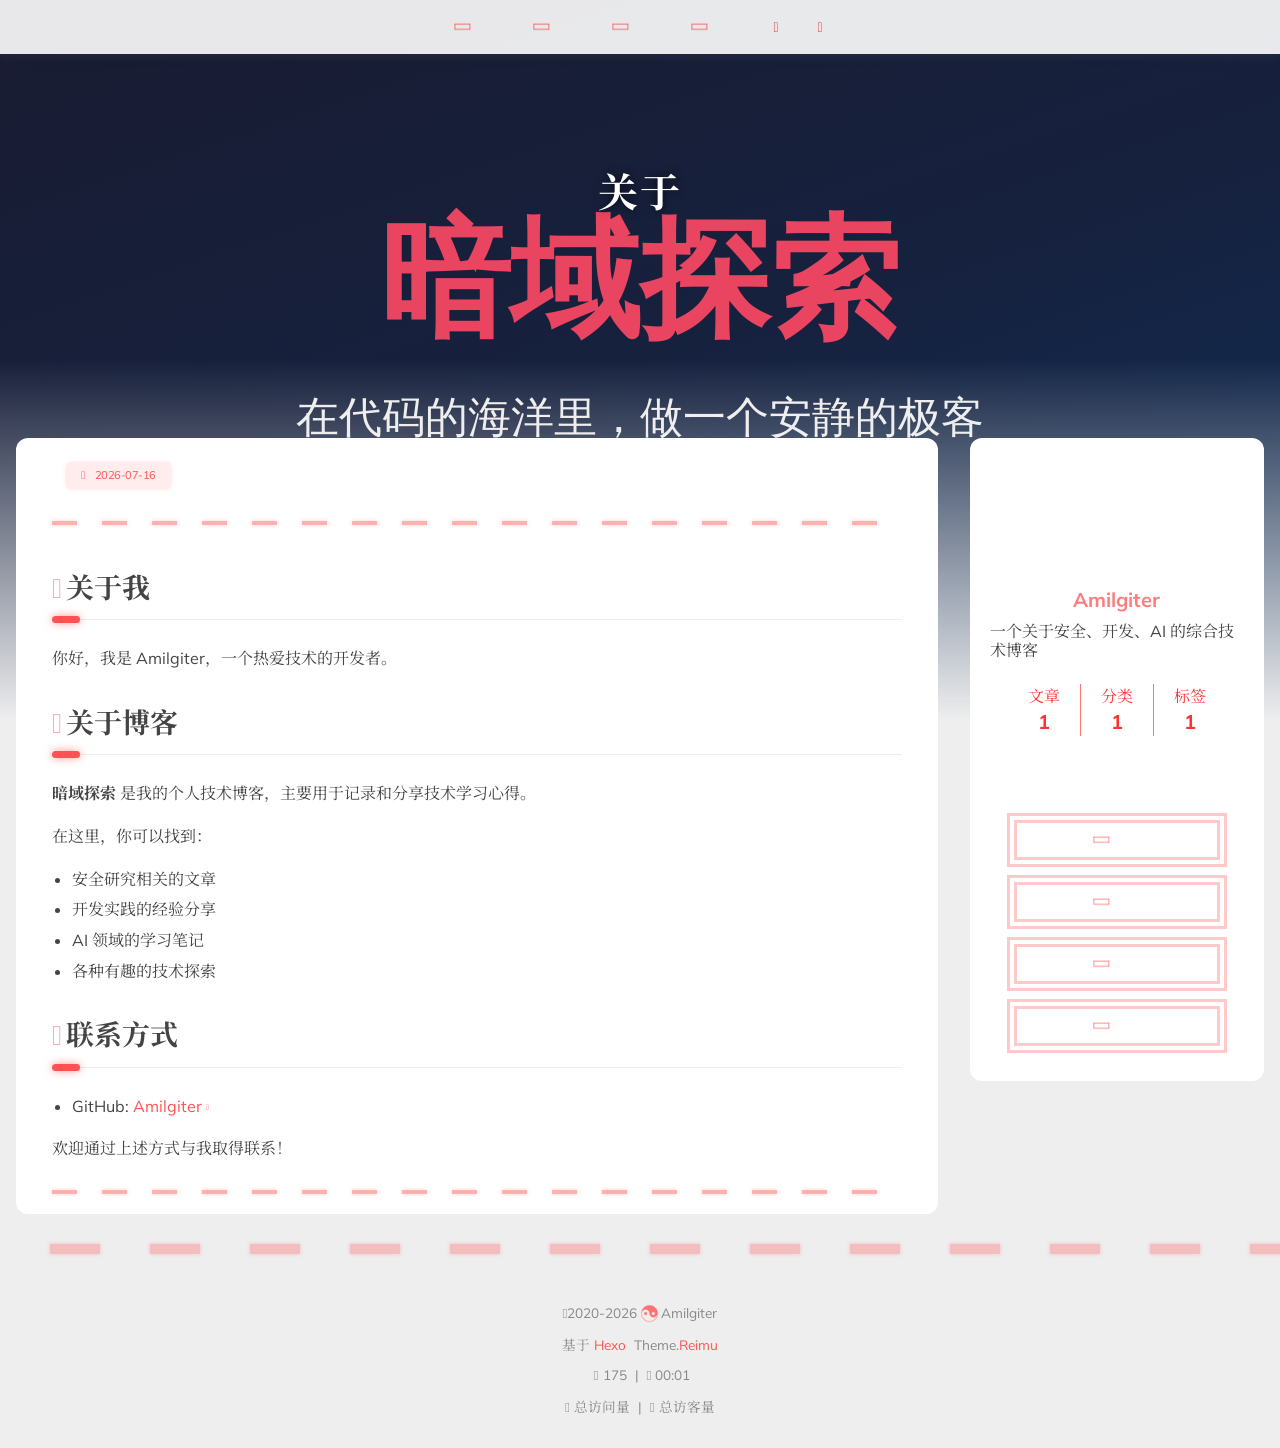
==== about/index.html @ 8506df56 "Site updated: 2026-07-16 13:42:02" ====
<!DOCTYPE html>
  <html lang="zh-CN"  
      data-theme-mode="auto"
  >
  <head>
  <meta charset="utf-8">
  
  
  
  <script>window.REIMU_CONFIG = {};window.REIMU_CONFIG.icon_font = '4552607_ex15nbittbh';window.REIMU_CONFIG.clipboard_tips = {"success":{"zh-CN":"复制成功 (*^▽^*)"},"fail":{"zh-CN":"复制失败 (ﾟ⊿ﾟ)ﾂ"},"copyright":{"enable":false,"count":50,"license_type":"by-nc-sa"}};window.REIMU_CONFIG.clipboard_tips.copyright.content = '本博客所有文章除特别声明外，均采用 BY-NC-SA 许可协议。转载请注明出处！';window.REIMU_CONFIG.code_block = {"expand":true};window.REIMU_CONFIG.base = 'https://amilgiter.github.io';window.REIMU_CONFIG.relative = '/';</script>
  <title>
    关于 | 暗域探索
  </title>
  <meta name="viewport" content="width=device-width, initial-scale=1, shrink-to-fit=no">
    <link rel="preconnect" href="https://fonts.gstatic.com" crossorigin><link rel="preload" as="style" href="https://fonts.googleapis.com/css?family=Mulish:400,400italic,700,700italic|Noto Serif SC:400,400italic,700,700italic&display=swap"><link rel="stylesheet" href="https://fonts.googleapis.com/css?family=Mulish:400,400italic,700,700italic|Noto Serif SC:400,400italic,700,700italic&display=swap" media="print" onload="this.media='all'">
    <link rel="preload" href="//at.alicdn.com/t/c/font_4552607_ex15nbittbh.woff2" as="font" type="font/woff2" crossorigin="anonymous">
    
<link rel="stylesheet" href="/css/loader.css">

    <meta name="description" content="关于我你好，我是 Amilgiter，一个热爱技术的开发者。 关于博客暗域探索 是我的个人技术博客，主要用于记录和分享技术学习心得。 在这里，你可以找到：  安全研究相关的文章 开发实践的经验分享 AI 领域的学习笔记 各种有趣的技术探索  联系方式 GitHub: Amilgiter  欢迎通过上述方式与我取得联系！">
<meta property="og:type" content="website">
<meta property="og:title" content="关于">
<meta property="og:url" content="https://amilgiter.github.io/about/index.html">
<meta property="og:site_name" content="暗域探索">
<meta property="og:description" content="关于我你好，我是 Amilgiter，一个热爱技术的开发者。 关于博客暗域探索 是我的个人技术博客，主要用于记录和分享技术学习心得。 在这里，你可以找到：  安全研究相关的文章 开发实践的经验分享 AI 领域的学习笔记 各种有趣的技术探索  联系方式 GitHub: Amilgiter  欢迎通过上述方式与我取得联系！">
<meta property="og:locale" content="zh_CN">
<meta property="og:image" content="https://amilgiter.github.io/images/banner.webp">
<meta property="article:published_time" content="2026-07-16T02:00:00.000Z">
<meta property="article:modified_time" content="2026-07-16T05:27:30.358Z">
<meta property="article:author" content="Amilgiter">
<meta name="twitter:card" content="summary">
<meta name="twitter:image" content="https://amilgiter.github.io/images/banner.webp">
    <link rel="alternate" href="/atom.xml" title="暗域探索" type="application/atom+xml">
    <link rel="shortcut icon" href="/images/favicon.ico">
  
<link rel="stylesheet" href="/css/style.css">

  <link rel="preload" as="style" onload="this.onload=null;this.rel='stylesheet'" href="https://npm.webcache.cn/photoswipe@5.4.4/dist/photoswipe.css" integrity="sha384-IfxC36XL/toUyJ939C73PcgMuRzAZuIzZxE38drsmO5p6jD7ei+Zx/1oA/0l8ysE" crossorigin="anonymous">
    
<script src="https://npm.webcache.cn/pace-js@1.2.4/pace.min.js" integrity="sha384-k6YtvFUEIuEFBdrLKJ3YAUbBki333tj1CSUisai5Cswsg9wcLNaPzsTHDswp4Az8" crossorigin="anonymous"></script>

    
<link rel="stylesheet" href="https://npm.webcache.cn/@reimujs/aos@0.1.2/dist/aos.css" integrity="sha384-GMRP93c6Hkz9JVKGAuRR3nTS7M07RwPgTFenXiosjq2VbVgvdDNcz1g6Mkj8AONa" crossorigin="anonymous">

<meta name="generator" content="Hexo 7.3.0"></head>

  <body>
      <div id='loader'>
    <div class="loading-left-bg loading-bg"></div>
    <div class="loading-right-bg loading-bg"></div>
    <div class="spinner-box">
      <div class="loading-taichi rotate">
          <svg width="150" height="150" viewBox="0 0 1024 1024" class="icon" version="1.1" xmlns="https://www.w3.org/2000/svg" shape-rendering="geometricPrecision">
            <path d="M303.5 432A80 80 0 0 1 291.5 592A80 80 0 0 1 303.5 432z" fill="var(--red-1, #ff5252)" />
            <path d="M512 65A447 447 0 0 1 512 959L512 929A417 417 0 0 0 512 95A417 417 0 0 0 512 929L512 959A447 447 0 0 1 512 65z 
           M512 95A417 417 0 0 1 929 512A208.5 208.5 0 0 1 720.5 720.5L720.5 592A80 80 0 0 0 720.5 432A80 80 0 0 0 720.5 592L720.5 720.5A208.5 208.5 0 0 1 512 512A208.5 208.5 0 0 0 303.5 303.5A208.5 208.5 0 0 0 95 512A417 417 0 0 1 512 95z" fill="var(--red-1, #ff5252)" />
          </svg>
      </div>
      <div class="loading-word">少女祈祷中...</div>
    </div>
  </div>
  <script>
    var time = null;
    var loaderEl = document.getElementById('loader');
    var startLoading = () => {
      time = Date.now();
      loaderEl.classList.remove("loading");
    }
    var hideLoader = () => {
      document.body.style.overflow = 'auto';
      loader.classList.add('loading');
    };

    var endLoading = () => {
      if (!time) {
        hideLoader();
      } else {
        if (Date.now() - time > 500) {
          time = null;
          hideLoader();
        } else {
          setTimeout(endLoading, 500 - (Date.now() - time));
          time = null;
        }
      }
    }
    window.addEventListener('DOMContentLoaded', endLoading);
    loaderEl.addEventListener('click', endLoading);
  </script>
<div id="copy-tooltip"></div>
<div id="heatmap-tooltip"></div>


    <div id="container">
      <div id="wrap">
        <div id="header-nav">
  <nav id="main-nav" aria-label="Primary navigation">
        <a class="main-nav-link-wrap" href="/">
            <div class="main-nav-icon icon rotate">
                &#xe62b;
            </div>
          <span class="main-nav-link"></span>
        </a>
        <a class="main-nav-link-wrap" href="/">
            <div class="main-nav-icon icon rotate">
                &#xe62b;
            </div>
          <span class="main-nav-link"></span>
        </a>
        <a class="main-nav-link-wrap" href="/">
            <div class="main-nav-icon icon rotate">
                &#xe62b;
            </div>
          <span class="main-nav-link"></span>
        </a>
        <a class="main-nav-link-wrap" href="/">
            <div class="main-nav-icon icon rotate">
                &#xe62b;
            </div>
          <span class="main-nav-link"></span>
        </a>
    <a id="main-nav-toggle" class="nav-icon" aria-label="Toggle navigation" role="button"></a>
  </nav>
  <nav id="sub-nav" aria-label="Secondary navigation">
      <a id="nav-rss-link" class="nav-icon" href="/atom.xml" title="RSS 订阅" aria-label="RSS 订阅" target="_blank"></a>
  </nav>
</div>
<header id="header" aria-label="Site header">
      <picture>
      </picture>
        <img  fetchpriority="high" src="/images/banner.svg" alt="关于">
  <div id="header-outer">
    <div id="header-title">
          <span id="logo">
            <h1 data-aos="slide-up">关于</h1>
          </span>
        <h2 id="subtitle-wrap" data-aos="slide-down">
        </h2>
    </div>
  </div>
</header>

        <div id="content" aria-label="Page content"  class="sidebar-right" >
          <aside id="sidebar" aria-label="Sidebar">
  <div class="sidebar-wrapper-container ">
  <div class="sidebar-wrapper">
    <div class="sidebar-wrap" data-aos="fade-up">
        <div class="sidebar-author">
  <img data-src="/avatar/avatar.webp" data-sizes="auto" alt="Amilgiter" class="lazyload">
  <div class="sidebar-author-name">Amilgiter</div>
  <div class="sidebar-description">一个关于安全、开发、AI 的综合技术博客</div>
</div>
<div class="sidebar-state">
  <div class="sidebar-state-article">
    <div>文章</div>
    <div class="sidebar-state-number">1</div>
  </div>
  <div class="sidebar-state-category">
    <div>分类</div>
    <div class="sidebar-state-number">1</div>
  </div>
  <div class="sidebar-state-tag">
    <div>标签</div>
    <div class="sidebar-state-number">1</div>
  </div>
</div>
<div class="sidebar-social" >
    <div class="icon-0 sidebar-social-icon">
      <a href=fab fa-github,https://github.com/Amilgiter,GitHub itemprop="url" target="_blank" aria-label="0" rel="noopener nofollow noreferrer"></a>
    </div>
</div>
<div class="sidebar-menu">
      <div class="sidebar-menu-link-wrap">
        <a class="sidebar-menu-link-dummy" href="/" aria-label=""></a>
          <div class="sidebar-menu-icon icon rotate">
              &#xe62b;
          </div>
        <div class="sidebar-menu-link"></div>
      </div>
      <div class="sidebar-menu-link-wrap">
        <a class="sidebar-menu-link-dummy" href="/" aria-label=""></a>
          <div class="sidebar-menu-icon icon rotate">
              &#xe62b;
          </div>
        <div class="sidebar-menu-link"></div>
      </div>
      <div class="sidebar-menu-link-wrap">
        <a class="sidebar-menu-link-dummy" href="/" aria-label=""></a>
          <div class="sidebar-menu-icon icon rotate">
              &#xe62b;
          </div>
        <div class="sidebar-menu-link"></div>
      </div>
      <div class="sidebar-menu-link-wrap">
        <a class="sidebar-menu-link-dummy" href="/" aria-label=""></a>
          <div class="sidebar-menu-icon icon rotate">
              &#xe62b;
          </div>
        <div class="sidebar-menu-link"></div>
      </div>
</div>

    </div>
  </div>
  <div class="sidebar-widget">
  </div>
  </div>
</aside>

          <section id="main" aria-label="Main content"><article id="page-" class="h-entry article" itemscope itemtype="https://schema.org/BlogPosting">
  <div class="article-inner" data-aos="fade-up">
    <div class="article-meta">
      <div class="article-date">
  <span class="article-date-link icon-calendar" data-aos="zoom-in">
    <time datetime="2026-07-16T02:00:00.000Z" itemprop="datePublished">2026-07-16</time>
    <time style="display: none;" id="post-update-time">2026-07-16</time>
  </span>
</div>

    </div>
    
    <div class="hr-line"></div>
    
    <div class="e-content article-entry" itemprop="articleBody">
        <h2 id="关于我"><a href="#关于我" class="headerlink" title="关于我"></a>关于我</h2><p>你好，我是 Amilgiter，一个热爱技术的开发者。</p>
<h2 id="关于博客"><a href="#关于博客" class="headerlink" title="关于博客"></a>关于博客</h2><p><strong>暗域探索</strong> 是我的个人技术博客，主要用于记录和分享技术学习心得。</p>
<p>在这里，你可以找到：</p>
<ul>
<li>安全研究相关的文章</li>
<li>开发实践的经验分享</li>
<li>AI 领域的学习笔记</li>
<li>各种有趣的技术探索</li>
</ul>
<h2 id="联系方式"><a href="#联系方式" class="headerlink" title="联系方式"></a>联系方式</h2><ul>
<li>GitHub: <a target="_blank" rel="noopener" href="https://github.com/Amilgiter">Amilgiter</a></li>
</ul>
<p>欢迎通过上述方式与我取得联系！</p>

    </div>
    <footer class="article-footer">
      
      
    </footer>
  </div>
  
</article>


</section>
        </div>
        <footer id="footer" aria-label="Site footer">
  <div style="width: 100%; overflow: hidden">
    <div class="footer-line"></div>
  </div>
  <div id="footer-info">
    <div>
      <span class="icon-copyright"></span>
        2020-2026
        <span class="footer-info-sep rotate"></span>
      Amilgiter
    </div>
      <div>
        基于&nbsp;<a href="https://hexo.io/" rel="noopener nofollow noreferrer" target="_blank">Hexo</a>&nbsp;
        Theme.<a href="https://github.com/D-Sketon/hexo-theme-reimu" rel="noopener nofollow noreferrer" target="_blank">Reimu</a>
      </div>
      <div>
        <span class="icon-brush"></span>
        175
        &nbsp;|&nbsp;
        <span class="icon-coffee"></span>
        00:01
      </div>
      <div>
        <span class="icon-eye"></span>
        <span id="busuanzi_container_site_pv">总访问量&nbsp;<span id="busuanzi_value_site_pv"></span></span>
        &nbsp;|&nbsp;
        <span class="icon-user"></span>
        <span id="busuanzi_container_site_uv">总访客量&nbsp;<span id="busuanzi_value_site_uv"></span></span>
      </div>
  </div>
</footer>

          <div class="sidebar-top">
            <div class="sidebar-top-taichi rotate"></div>
            <div class="arrow-up"></div>
          </div>
        <div id="mask" class="hide"></div>
      </div>
      <nav id="mobile-nav" aria-label="Mobile navigation">
  <div class="sidebar-wrap">
      <div class="sidebar-author">
  <img data-src="/avatar/avatar.webp" data-sizes="auto" alt="Amilgiter" class="lazyload">
  <div class="sidebar-author-name">Amilgiter</div>
  <div class="sidebar-description">一个关于安全、开发、AI 的综合技术博客</div>
</div>
<div class="sidebar-state">
  <div class="sidebar-state-article">
    <div>文章</div>
    <div class="sidebar-state-number">1</div>
  </div>
  <div class="sidebar-state-category">
    <div>分类</div>
    <div class="sidebar-state-number">1</div>
  </div>
  <div class="sidebar-state-tag">
    <div>标签</div>
    <div class="sidebar-state-number">1</div>
  </div>
</div>
<div class="sidebar-social" >
    <div class="icon-0 sidebar-social-icon">
      <a href=fab fa-github,https://github.com/Amilgiter,GitHub itemprop="url" target="_blank" aria-label="0" rel="noopener nofollow noreferrer"></a>
    </div>
</div>
<div class="sidebar-menu">
      <div class="sidebar-menu-link-wrap">
        <a class="sidebar-menu-link-dummy" href="/" aria-label=""></a>
          <div class="sidebar-menu-icon icon rotate">
              &#xe62b;
          </div>
        <div class="sidebar-menu-link"></div>
      </div>
      <div class="sidebar-menu-link-wrap">
        <a class="sidebar-menu-link-dummy" href="/" aria-label=""></a>
          <div class="sidebar-menu-icon icon rotate">
              &#xe62b;
          </div>
        <div class="sidebar-menu-link"></div>
      </div>
      <div class="sidebar-menu-link-wrap">
        <a class="sidebar-menu-link-dummy" href="/" aria-label=""></a>
          <div class="sidebar-menu-icon icon rotate">
              &#xe62b;
          </div>
        <div class="sidebar-menu-link"></div>
      </div>
      <div class="sidebar-menu-link-wrap">
        <a class="sidebar-menu-link-dummy" href="/" aria-label=""></a>
          <div class="sidebar-menu-icon icon rotate">
              &#xe62b;
          </div>
        <div class="sidebar-menu-link"></div>
      </div>
</div>

  </div>
</nav>

    </div>
    
<script src="https://npm.webcache.cn/lazysizes@5.3.2/lazysizes.min.js" integrity="sha384-3gT&#x2F;vsepWkfz&#x2F;ff7PpWNUeMzeWoH3cDhm&#x2F;A8jM7ouoAK0&#x2F;fP&#x2F;9bcHHR5kHq2nf+e" crossorigin="anonymous"></script>


<script src="https://npm.webcache.cn/clipboard@2.0.11/dist/clipboard.min.js" integrity="sha384-J08i8An&#x2F;QeARD9ExYpvphB8BsyOj3Gh2TSh1aLINKO3L0cMSH2dN3E22zFoXEi0Q" crossorigin="anonymous"></script>




<script src="/js/script.js"></script>


  
<script src="/js/aos.js"></script>

  <script>
    var aosInit = () => {
      AOS.init({
        duration: 1000,
        easing: "ease",
        once: true,
        offset: 50,
      });
    };
    if (document.readyState === 'loading') {
      document.addEventListener('DOMContentLoaded', aosInit);
    } else {
      aosInit();
    }
  </script>


<script src="/js/pjax_script.js" data-pjax></script>




  <script>
    var setupFirework = () => {
      if (!false || !window.matchMedia('(max-width: 768px)').matches) {
        window.firework && window.firework(JSON.parse('{"excludeElements":["a","button"],"particles":[{"shape":"circle","move":["emit"],"easing":"easeOutExpo","colors":["var(--red-1)","var(--red-2)","var(--red-3)","var(--red-4)"],"number":20,"duration":[1200,1800],"shapeOptions":{"radius":[16,32],"alpha":[0.3,0.5]}},{"shape":"circle","move":["diffuse"],"easing":"easeOutExpo","colors":["var(--red-0)"],"number":1,"duration":[1200,1800],"shapeOptions":{"radius":20,"alpha":[0.2,0.5],"lineWidth":6}}]}'));
      }
    }
  </script>
  
<script src="https://npm.webcache.cn/mouse-firework@0.2.0/dist/index.umd.js" integrity="sha384-qi9WggRt19tv8Vc7pCHW3ulMNLwrn515zaLEWZjl1px07vz8+pUoWX8n1rgq282T" crossorigin="anonymous" onload="setupFirework()" defer></script>






<div id="lazy-script">
  <div>
      
      
      <script data-pjax>
        window.REIMU_POST = {
          author: "Amilgiter",
          title: "关于",
          url: "https://amilgiter.github.io/about/index.html",
          excerpt: "",
          description: "",
          stripContent: "关于我你好，我是 Amilgiter，一个热爱技术的开发者。 关于博客暗域探索 是我的个人技术博客，主要用于记录和分享技术学习心得。 在这里，你可以找到：  安全研究相关的文章 开发实践的经验分享 AI 领域的学习笔记 各种有趣的技术探索  联系方式 GitHub: Amilgiter  欢迎通过上述方式与我取得联系！ ",
          date: "Thu Jul 16 2026 10:00:00 GMT+0800",
          updated: "Thu Jul 16 2026 13:27:30 GMT+0800",
          cover: "/images/banner.svg",
        };
      </script>
        
<script src="/js/insert_highlight.js" data-pjax></script>

      
<script src="/js/tabs.js" data-pjax defer></script>

      <script type="module" data-pjax>
        (async () => {
          const PhotoSwipeLightbox = (await safeImport("https://npm.webcache.cn/photoswipe@5.4.4/dist/photoswipe-lightbox.esm.min.js", "sha384-DiL6M/gG+wmTxmCRZyD1zee6lIhawn5TGvED0FOh7fXcN9B0aZ9dexSF/N6lrZi/")).default;
          const initPswp = (gallery, children) => {
            if (_$$(`${gallery} ${children}`).length > 0) {
              new PhotoSwipeLightbox({
                gallery,
                children,
                pswpModule: () => safeImport("https://npm.webcache.cn/photoswipe@5.4.4/dist/photoswipe.esm.min.js", "sha384-WkkO3GCmgkC3VQWpaV8DqhKJqpzpF9JoByxDmnV8+oTJ7m3DfYEWX1fu1scuS4+s")
              }).init();
            }
          }
          const pswp = () => {
            initPswp('.article-entry', 'a.article-gallery-item');
            initPswp('.article-gallery', 'a.article-gallery-item');
          }
          pswp();
        })();
      </script>
        


  </div>
</div>


  <script>
    console.log(String.raw`%c 
 ______     ______     __     __    __     __  __    
/\  == \   /\  ___\   /\ \   /\ "-./  \   /\ \/\ \   
\ \  __<   \ \  __\   \ \ \  \ \ \-./\ \  \ \ \_\ \  
 \ \_\ \_\  \ \_____\  \ \_\  \ \_\ \ \_\  \ \_____\ 
  \/_/ /_/   \/_____/   \/_/   \/_/  \/_/   \/_____/ 
                                                  
`,'color: #ff5252;')
    console.log('%c Theme.Reimu v' + '1.12.5' + ' %c https://github.com/D-Sketon/hexo-theme-reimu ', 'color: white; background: #ff5252; padding:5px 0;', 'padding:4px;border:1px solid #ff5252;')
  </script>
  


  
<script src="https://npm.webcache.cn/busuanzi@2.3.0/bsz.pure.mini.js" integrity="sha384-0M75wtSkhjIInv4coYlaJU83+OypaRCIq2SukQVQX04eGTCBXJDuWAbJet56id+S" crossorigin="anonymous" async></script>


<script>
  if ('serviceWorker' in navigator) {
    navigator.serviceWorker.getRegistrations().then((registrations) => {
      for (let registration of registrations) {
        registration.unregister();
      }
    });
  }
</script>




  </body>
  </html>
---- css/loader.css ----
[data-theme='dark'] #loader .loading-bg {
  background-color: rgba(37,37,37,0.9);
}
[data-theme='dark'] #loader .spinner-box .loading-word {
  color: var(--red-1, #ff5252);
}
#loader .loading-bg {
  position: fixed;
  z-index: 1000;
  width: 50%;
  height: 100%;
  background-color: rgba(255,255,255,0.9);
  transition: 0.8s;
}
#loader .loading-right-bg {
  right: 0;
}
#loader .spinner-box {
  position: fixed;
  z-index: 1001;
  display: flex;
  justify-content: center;
  align-items: center;
  width: 100%;
  height: 100vh;
  opacity: 1;
  transition: 0.5s;
}
#loader .spinner-box .loading-taichi {
  opacity: 0.8;
}
#loader .spinner-box .rotate {
  animation: rotate-all 2s linear infinite;
}
#loader .spinner-box .loading-word {
  position: absolute;
  color: var(--red-1, #ff5252);
  top: calc(50% + 110px);
  left: 50%;
  transform: translate(-50%, -50%);
  font: 700 1.2rem  'Mulish','Noto Serif SC', '-apple-system','PingFang SC','Microsoft YaHei','sans-serif';
}
#loader.loading .loading-left-bg {
  transform: translate(-100%, 0);
}
#loader.loading .loading-right-bg {
  transform: translate(100%, 0);
}
#loader.loading .spinner-box {
  opacity: 0;
  visibility: hidden;
}
@keyframes rotate-all {
  100% {
    transform: rotate(360deg);
  }
}
---- css/style.css ----
:root {
  --red-0: #ff0000;
  --red-1: #ff5252;
  --red-2: #ff7c7c;
  --red-3: #ffafaf;
  --red-4: #ffd0d0;
  --red-5: #ffecec;
  --red-5-5: #fff3f3;
  --red-6: #fff7f7;
  --grey-9: #888;
  --grey-7: var(--color-default);
  --color-archive-year: #000;
  --color-default: #444;
  --color-border: var(--red-3);
  --color-link: var(--red-1);
  --color-background: #eee;
  --color-code-background: #f8f8f8;
  --color-header-background: rgba(255,255,255,0.9);
  --color-footer-background: #fff;
  --color-mobile-nav-background: #fff;
  --color-wrap: #fff;
  --color-sticky: #fff;
  --color-h2-border: #eee;
  --color-meta-shadow: var(--red-6);
  --color-hover-shadow: rgba(120,120,120,0.15);
  --color-h2-after: var(--red-1);
  --color-red-6-shadow: rgba(255, 78, 78, 0.6);
  --color-red-3-shadow: rgba(255, 78, 78, 0.3);
  --highlight-nav: #f5f5f5;
  --highlight-scrollbar: #d6d6d6;
  --highlight-background: #fdfdfd;
  --highlight-selection: #e9e9e988;
  --highlight-foreground: #24292e;
  --highlight-comment: #7d7d7d;
  --highlight-red: #d73a49;
  --highlight-orange: #e36209;
  --highlight-yellow: #cb911d;
  --highlight-green: #22863a;
  --highlight-aqua: #005cc5;
  --highlight-blue: #032f62;
  --highlight-purple: #6f42c1;
  --highlight-deletion: #b31d28;
  --highlight-deletion-bg: #ffeef0;
  --highlight-addition: #22863a;
  --highlight-addition-bg: #f0fff4;
  --cursor-default: url("../images/cursor/reimu-cursor-default.png"), auto;
  --cursor-pointer: url("../images/cursor/reimu-cursor-pointer.png"), pointer;
  --cursor-text: url("../images/cursor/reimu-cursor-text.png"), text;
  --footer-icon: url("../images/taichi.png");
  --sponsor-icon: url("../images/taichi.png");
  --top-icon: url("../images/taichi.png");
  --shadow-meta: 0 0 5px 2px var(--color-meta-shadow);
  --shadow-meta-hover: 0 0 6px 4px var(--color-meta-shadow);
  --shadow-card: 0 0 10px 2px var(--color-hover-shadow);
  --shadow-card-hover: 0 0 10px 4px var(--color-hover-shadow);
  --shadow-red-6-shadow: 0 0 8px var(--color-red-6-shadow);
}
[data-theme='dark']:root {
  --red-0: var(--red-1);
  --red-4: rgba(255, 208, 208, 0.5);
  --red-5: rgba(255,228,228,0.15);
  --red-5-5: rgba(255,236,236,0.05);
  --red-6: rgba(255, 243, 243, 0.2);
  --color-archive-year: #999;
  --color-default: #999;
  --color-border: var(--red-5);
  --color-background: #21252b;
  --color-code-background: rgba(232,232,232,0.1);
  --color-header-background: #222;
  --color-footer-background: #21252b;
  --color-mobile-nav-background: #21252b;
  --color-wrap: #272b30;
  --color-h2-border: #47474a;
  --color-meta-shadow: rgba(0,0,0,0.2);
  --color-hover-shadow: rgba(0,0,0,0.2);
  --highlight-nav: #222830;
  --highlight-scrollbar: #454d59;
  --highlight-background: #1e2027;
  --highlight-selection: #51515155;
  --highlight-foreground: #c9d1d9;
  --highlight-comment: #8b949e;
  --highlight-red: #ff7b72;
  --highlight-orange: #ffa657;
  --highlight-yellow: #ffcc66;
  --highlight-green: #7ee787;
  --highlight-aqua: #a5d6ff;
  --highlight-blue: #79c0ff;
  --highlight-purple: #d2a8ff;
  --highlight-deletion: #ffa198;
  --highlight-deletion-bg: #490202;
  --highlight-addition: #7ee787;
  --highlight-addition-bg: #04260f;
}
[data-theme='dark']:root img {
  filter: brightness(70%);
}
[data-theme='dark']:root .pswp__img {
  opacity: 1;
  filter: none;
  animation: none;
}
[data-theme='dark']:root img.lazyloaded {
  opacity: 1;
  animation: blur-darken 0.8s ease-in-out forwards;
}
body [data-aos='fade-up'] {
  transform: translate3d(0, 30px, 0);
}
body [data-aos='zoom-in'] {
  transform: scale(0.8);
}
[data-aos^=fade],
[data-aos^=zoom] {
  transition-property: all !important;
}
@keyframes blur {
  0% {
    filter: blur(10px);
  }
  to {
    filter: blur(0);
  }
}
@keyframes blur-darken {
  0% {
    filter: blur(10px) brightness(70%);
  }
  to {
    filter: blur(0) brightness(70%);
  }
}
@keyframes fade-in-blur {
  0% {
    opacity: 0;
    filter: blur(10px);
  }
  100% {
    opacity: 1;
    filter: blur(0);
  }
}
@keyframes rotate-all {
  100% {
    transform: rotate(360deg);
  }
}
@keyframes transform-all {
  100% {
    transform: translateX(-100px);
  }
}
.article-entry h1 {
  font-size: 2.25em;
}
.article-entry h2 {
  font-size: 1.75em;
  position: relative;
}
.article-entry h2:before {
  content: '';
  position: absolute;
  width: 100%;
  border-bottom: 1px solid var(--color-h2-border);
  bottom: -15px;
  box-sizing: unset;
  transition: 1s;
}
.article-entry h2:after {
  content: '';
  position: absolute;
  background: var(--color-h2-after);
  width: 1em;
  height: 7px;
  bottom: -18px;
  left: 0;
  border-radius: 8px;
  box-shadow: var(--shadow-red-6-shadow);
  transition: 0.3s;
}
.article-entry h2:hover:after {
  width: 3em;
}
.article-entry h3 {
  font-size: 1.5em;
}
.article-entry h4 {
  font-size: 1.25em;
}
.article-entry h5 {
  font-size: 1em;
}
.article-entry h6 {
  font-size: 1em;
  color: var(--grey-9);
}
.article-entry hr {
  margin: 12px 0;
  opacity: 0.3;
  height: 4px;
  background-image: linear-gradient(to right, var(--red-0) 50%, transparent 0%);
  background-size: 50px 4px;
  background-repeat: repeat-x;
  border: none;
  filter: drop-shadow(0px 0px 2px var(--red-1));
  transition: opacity 0.3s, color 0.3s;
}
.article-entry hr:hover {
  opacity: 0.5;
}
.article-entry strong {
  font-weight: bold;
}
.article-entry em,
.article-entry cite {
  font-style: italic;
}
.article-entry sup,
.article-entry sub {
  font-size: 0.75em;
  line-height: 0;
  position: relative;
  vertical-align: baseline;
}
.article-entry sup {
  top: -0.5em;
}
.article-entry sub {
  bottom: -0.2em;
}
.article-entry small {
  font-size: 0.85em;
}
.article-entry acronym,
.article-entry abbr {
  text-decoration: none;
  border-bottom: 1px dotted;
}
.article-entry ul,
.article-entry ol,
.article-entry dl {
  margin: 0 20px;
  line-height: 1.67;
}
.article-entry ul ul,
.article-entry ol ul,
.article-entry ul ol,
.article-entry ol ol {
  margin-top: 0;
  margin-bottom: 0;
}
.article-entry ul {
  list-style: disc;
}
.article-entry ol {
  list-style: decimal;
}
.article-entry dt {
  font-weight: bold;
}
@font-face {
  font-family: 'iconfont';
  src: url("//at.alicdn.com/t/c/font_4552607_ex15nbittbh.woff2") format('woff2');
  font-display: swap;
}
.archives-tag-list-link:before {
  font-family: 'iconfont';
  content: '\e622';
}
.archives-category-list-link:before {
  font-family: 'iconfont';
  content: '\e604';
}
.article-date-link:before {
  font-family: 'iconfont';
  content: '\e606';
}
.article-category-link:before {
  font-family: 'iconfont';
  content: '\e604';
}
.article-tag-list-link:before {
  font-family: 'iconfont';
  content: '\e622';
}
.article-comment-link:before {
  font-family: 'iconfont';
  content: '\e608';
}
.icon-copyright:before {
  font-family: 'iconfont';
  content: '\e60a';
}
.icon-brush:before {
  font-family: 'iconfont';
  content: '\e618';
}
.icon-coffee:before {
  font-family: 'iconfont';
  content: '\e607';
}
.icon-eye:before {
  font-family: 'iconfont';
  content: '\e60f';
}
.icon-user:before {
  font-family: 'iconfont';
  content: '\e628';
}
#main-nav-toggle:before {
  font-family: 'iconfont';
  content: '\e62f';
}
#nav-rss-link:before {
  font-family: 'iconfont';
  content: '\e61f';
}
#nav-search-btn:before {
  font-family: 'iconfont';
  content: '\e631';
}
#nav-sun-btn:before {
  font-family: 'iconfont';
  content: '\e621';
}
#nav-moon-btn:before {
  font-family: 'iconfont';
  content: '\e617';
}
#nav-circle-half-stroke-btn:before {
  font-family: 'iconfont';
  content: '\e641';
}
#nav-language-btn:before {
  font-family: 'iconfont';
  content: '\e642';
}
.icon-copy:before {
  font-family: 'iconfont';
  content: '\e60c';
}
.icon-chevron-down:before {
  font-family: 'iconfont';
  content: '\e609';
}
.icon-check:before {
  font-family: 'iconfont';
  content: '\e636';
}
.icon-times:before {
  font-family: 'iconfont';
  content: '\e637';
}
.icon-calendar:before {
  font-family: 'iconfont';
  content: '\e605';
}
.icon-calendar-plus:before {
  font-family: 'iconfont';
  content: '\e648';
}
.icon-pencil:before {
  font-family: 'iconfont';
  content: '\e61b';
}
.icon-clock:before {
  font-family: 'iconfont';
  content: '\e613';
}
.post-sticky:before {
  font-family: 'iconfont';
  content: '\e627';
}
.popup-btn-close:before {
  font-family: 'iconfont';
  content: '\e626';
}
.reimu-search-input-icon:before {
  font-family: 'iconfont';
  content: '\e631';
}
.ais-pagination--item__previous a:before {
  font-family: 'iconfont';
  content: '\e601';
}
.ais-pagination--item__next a:before {
  font-family: 'iconfont';
  content: '\e630';
}
.icon-github:before {
  content: '\e619';
}
.sidebar-toc-btn:before {
  font-family: 'iconfont';
  content: '\e633';
}
.sidebar-common-btn:before {
  font-family: 'iconfont';
  content: '\e632';
}
.sidebar-top .arrow-up:before {
  font-family: 'iconfont';
  content: '\e634';
}
.icon-link:before {
  font-family: 'iconfont';
  content: '\e639';
}
.icon-globe:before {
  font-family: 'iconfont';
  content: '\e638';
}
.icon-creative-commons:before {
  font-family: 'iconfont';
  content: '\e63a';
}
.icon-taichi:before {
  font-family: 'iconfont';
  content: '\e62b';
}
.icon-image:before {
  font-family: 'iconfont';
  content: '\e63f';
}
.icon {
  font-family: 'iconfont';
}
html,
body,
div,
span,
applet,
object,
iframe,
h1,
h2,
h3,
h4,
h5,
h6,
p,
blockquote,
pre,
a,
abbr,
acronym,
address,
big,
cite,
code,
del,
dfn,
em,
img,
ins,
kbd,
q,
s,
samp,
small,
strike,
strong,
sub,
sup,
tt,
var,
dl,
dt,
dd,
ol,
ul,
li,
fieldset,
form,
label,
legend,
table,
caption,
tbody,
tfoot,
thead,
tr,
th,
td {
  margin: 0;
  padding: 0;
  border: 0;
  outline: 0;
  font-weight: inherit;
  font-style: inherit;
  font-family: inherit;
  font-size: 100%;
  vertical-align: baseline;
}
body {
  line-height: 1;
  color: #000;
  background: #fff;
}
ol,
ul {
  list-style: none;
}
table {
  border-collapse: separate;
  border-spacing: 0;
  vertical-align: middle;
}
caption,
th,
td {
  text-align: left;
  font-weight: normal;
  vertical-align: middle;
}
a img {
  border: none;
}
h1,
h2,
h3,
h4,
h5,
h6 {
  font-weight: 700;
}
input,
button {
  margin: 0;
  padding: 0;
}
input::-moz-focus-inner,
button::-moz-focus-inner {
  border: 0;
  padding: 0;
}
html,
body,
#container {
  height: 100%;
  scroll-behavior: smooth;
  cursor: var(--cursor-default);
}
body {
  width: 100%;
  background: var(--color-background);
  -webkit-text-size-adjust: 100%;
  -webkit-font-smoothing: antialiased;
  text-size-adjust: 100%;
  font-family: 'Mulish','Noto Serif SC', '-apple-system','PingFang SC','Microsoft YaHei','sans-serif';
  transition: background 1s;
  text-autospace: normal;
  color: var(--color-default);
}
body ::selection {
  background: var(--red-1);
  color: #fff;
}
a,
button {
  cursor: var(--cursor-pointer) !important;
}
.site-search input {
  cursor: var(--cursor-text) !important;
}
#main span:not(button span),
#main p:not(button p),
#main code,
#main kbd,
#main input,
#main textarea {
  cursor: var(--cursor-text) !important;
}
#main nav span {
  cursor: var(--cursor-default) !important;
}
#container {
  position: relative;
}
.mobile-nav-on {
  overflow: hidden !important;
}
#wrap {
  position: absolute;
  z-index: 1;
  top: 0;
  left: 0;
  height: 100%;
  width: 100%;
  transition: 1s;
  background: var(--color-background);
}
#main {
  flex: 1;
  padding: 0 20px;
  max-width: 100%;
  box-sizing: border-box;
}
@media screen and (max-width: 959px) {
  #main {
    min-width: 100%;
  }
}
@media screen and (max-width: 767px) {
  #main {
    padding: 0 16px;
  }
}
#content {
  position: relative;
  display: flex;
  padding-top: 8px;
  align-items: stretch;
  max-width: 1350px;
  margin: 0 auto;
  overflow: visible;
}
@media screen and (min-width: 960px) {
  .sidebar-left #main,
  .sidebar-right #main {
    padding: 0;
    width: 73%;
    max-width: calc(100% - 268px - 64px);
    margin: 0 16px;
  }
}
#content.sidebar-right {
  flex-direction: row-reverse;
}
#mask {
  z-index: 1000;
  position: fixed;
  top: 0;
  left: 0;
  width: 100%;
  height: 100%;
  background: rgba(0,0,0,0.3);
  backdrop-filter: blur(3px);
  -webkit-backdrop-filter: blur(3px);
  opacity: 1;
  transition: 0.3s;
}
#mask.hide {
  opacity: 0;
  visibility: hidden;
}
#header {
  min-height: 400px;
  height: 35vh;
  position: relative;
}
#header img {
  position: absolute;
  top: 0;
  left: 0;
  width: 100%;
  height: 180%;
  z-index: -2;
  user-select: none;
  display: block;
  object-fit: cover;
  transition: 0.3s;
  -webkit-mask: linear-gradient(to top, transparent, #fff 50%);
  mask: linear-gradient(to top, transparent, #fff 50%);
}
@media screen and (max-width: 959px) {
  #header img {
    height: 120%;
  }
}
@media screen and (max-width: 767px) {
  #header img {
    height: 100%;
  }
}
#header-outer {
  height: 100%;
  position: relative;
  max-width: 100%;
}
[data-theme='dark'] #header-nav:hover {
  background: var(--color-header-background);
}
#header-nav {
  position: fixed;
  top: 0;
  left: 0;
  right: 0;
  display: flex;
  justify-content: center;
  background: var(--color-header-background);
  box-shadow: var(--shadow-card);
  transition: background 1s, top 0.3s;
  z-index: 200;
}
#header-nav:hover {
  background: rgba(255,255,255,0.95);
}
#header-nav.header-nav-hidden {
  top: -80px;
}
#header-title {
  font-weight: 700;
  text-align: center;
  position: absolute;
  top: 50%;
  margin: -20px 2.5% 0;
  width: 95%;
  opacity: 0;
  filter: blur(8px);
  will-change: transform, opacity, filter;
  animation: fade-in-blur 800ms ease-out 200ms forwards;
}
#logo,
#subtitle {
  text-decoration: none;
  color: #fff;
}
#logo {
  font-size: 40px;
  font-weight: 700;
  letter-spacing: 2px;
  display: inline-block;
  transform: translateY(-20%);
  text-shadow: 0 0 0.5rem rgba(0,0,0,0.7);
}
@media screen and (max-width: 959px) {
  #logo {
    font-size: 36px;
  }
}
@media screen and (min-width: 480px) and (max-width: 767px) {
  #logo {
    font-size: 30px;
  }
}
@media screen and (max-width: 479px) {
  #logo {
    font-size: 30px;
  }
}
#subtitle {
  font-size: 18px;
  font-weight: 400;
  letter-spacing: 1px;
  text-shadow: 0 0 5px rgba(0,0,0,0.7);
  width: 70%;
  margin: 0 auto;
  display: block;
  line-height: 1.5;
}
@media screen and (max-width: 959px) {
  #subtitle {
    font-size: 16px;
  }
}
@media screen and (min-width: 480px) and (max-width: 767px) {
  #subtitle {
    font-size: 14px;
  }
}
@media screen and (max-width: 479px) {
  #subtitle {
    font-size: 13px;
  }
}
#subtitle-wrap {
  margin-top: 18px;
}
#main-nav {
  display: flex;
  align-items: center;
}
.nav-icon,
.main-nav-link-wrap,
.main-nav-link,
.main-nav-icon {
  color: var(--red-0);
  opacity: 0.8;
  text-decoration: none;
  transition: 0.2s;
  padding: 20px 15px;
}
.nav-icon {
  text-align: center;
  font-size: 14px;
  width: 14px;
  height: 14px;
  will-change: transform;
}
.nav-icon:hover {
  opacity: 1;
  transform: scale(1.1);
}
[data-theme='dark'] .main-nav-link,
[data-theme='dark'] .nav-icon,
[data-theme='dark'] .main-nav-link-wrap {
  color: var(--red-2);
}
.main-nav-link-wrap {
  padding: 0 15px;
  display: flex;
  transition: 0.3s;
}
.main-nav-link-wrap:hover {
  opacity: 1;
}
@media screen and (max-width: 959px) {
  .main-nav-link-wrap {
    padding: 0 10px;
  }
}
@media screen and (max-width: 767px) {
  .main-nav-link-wrap {
    display: none;
  }
}
.main-nav-link-wrap:hover .main-nav-icon:before {
  transform: rotate(90deg) scale(1.1);
}
.main-nav-link-wrap:hover .main-nav-icon {
  transform: scale(1.1);
}
.main-nav-link-wrap:hover .main-nav-icon.rotate {
  transform: rotate(90deg) scale(1.1);
}
.main-nav-link {
  letter-spacing: 1px;
  font-weight: 700;
  opacity: 0.7;
}
.main-nav-icon {
  cursor: var(--cursor-pointer) !important;
  padding: 15px 5px;
  display: flex;
  align-items: center;
  font-size: 24px;
  font-weight: 400;
  transition: transform 0.3s, color 0.3s;
  will-change: transform;
}
.main-nav-icon.rotate {
  transform: rotate(90deg);
}
.main-nav-icon:before {
  font-size: 24px;
  font-weight: 400;
  transform: rotate(90deg);
  transition: transform 0.3s, color 0.3s;
  will-change: transform;
}
#main-nav-toggle {
  display: none;
}
@media screen and (max-width: 767px) {
  #main-nav-toggle {
    display: block;
  }
}
#sub-nav,
#i18n-nav {
  display: flex;
  align-items: center;
}
#nav-sun-btn:before,
#nav-moon-btn:before,
#nav-circle-half-stroke-btn:before {
  font-weight: 700;
}
#i18n-nav {
  margin-left: 8px;
}
.custom-dropdown {
  position: relative;
}
.select-selected {
  padding: 14px;
  color: var(--red-2);
  cursor: var(--cursor-pointer) !important;
  font-size: 14px;
  display: flex;
  align-items: center;
  justify-content: space-between;
}
.select-items {
  position: absolute;
  top: 100%;
  left: 0;
  right: 0;
  border-radius: 8px;
  background-color: var(--color-wrap);
  margin-top: 4px;
  interpolate-size: allow-keywords;
  height: 0;
  overflow: hidden;
  transition: height 0.3s ease, opacity 0.3s ease, transform 0.3s ease;
  opacity: 0;
  transform: translateY(-10px);
  pointer-events: none;
  z-index: 1;
  font-size: 14px;
  box-shadow: var(--shadow-card);
}
.select-items li {
  list-style: none;
  padding: 10px;
  cursor: var(--cursor-pointer) !important;
  color: var(--red-2);
  transition: 1s;
}
.select-items li:hover {
  color: #fff;
  background: var(--red-1);
}
.select-items.show {
  height: auto;
  opacity: 1;
  transform: translateY(0);
  pointer-events: auto;
}
.select-items li.selected {
  background: var(--red-1);
  color: #fff;
}
.hr-line {
  margin: 12px 36px;
  opacity: 0.3;
  height: 4px;
  background-image: linear-gradient(to right, var(--red-0) 50%, transparent 0%);
  background-size: 50px 4px;
  background-repeat: repeat-x;
  filter: drop-shadow(0px 0px 2px var(--red-1));
  transition: opacity 0.3s, color 0.3s;
}
.hr-line:hover {
  opacity: 0.5;
}
@media screen and (max-width: 767px) {
  .hr-line {
    margin: 12px 16px;
  }
}
.article-inner {
  background: var(--color-wrap);
  border-radius: 12px;
  display: flow-root;
  transition: 0.3s;
}
.article-meta {
  display: flex;
  flex-direction: column;
  padding: 20px 36px 0;
}
@media screen and (max-width: 767px) {
  .article-meta {
    padding: 20px 16px 0;
  }
}
.article-summary {
  margin: 0 0 20px 0 !important;
}
.article-date {
  display: flex;
}
.article-date-link {
  font-size: 14px;
  color: var(--red-1);
  background: var(--red-5);
  border-radius: 8px;
  padding: 10px 20px;
  margin: 0 12px 16px 0;
  box-shadow: var(--shadow-meta);
  transition: 0.3s;
}
.article-date-link:before {
  margin-right: 8px;
}
.article-entry {
  overflow: hidden;
  color: var(--color-default);
  padding: 0 36px;
}
.article-entry:before,
.article-entry:after {
  content: "";
  display: table;
}
.article-entry:after {
  clear: both;
}
@media screen and (max-width: 767px) {
  .article-entry {
    padding: 0 16px;
  }
}
.article-entry p,
.article-entry table {
  line-height: 1.67;
  margin: 16px 0;
}
.article-entry .paragraph-anchor {
  opacity: 0;
  text-decoration: none !important;
  transition: 0.3s;
}
.article-entry p:hover > .paragraph-anchor,
.article-entry li:hover > .paragraph-anchor,
.article-entry dd:hover > .paragraph-anchor,
.article-entry dt:hover > .paragraph-anchor,
.article-entry td:hover > .paragraph-anchor,
.article-entry th:hover > .paragraph-anchor,
.article-entry blockquote:hover > .paragraph-anchor,
.article-entry details:hover > .paragraph-anchor,
.article-entry figure:hover > .paragraph-anchor,
.article-entry figcaption:hover > .paragraph-anchor {
  opacity: 0.4;
}
.article-entry h1,
.article-entry h2,
.article-entry h3,
.article-entry h4,
.article-entry h5,
.article-entry h6 {
  font-weight: bold;
  line-height: 1.2em;
  margin: 1.2em 0 0.75em;
  word-wrap: break-word;
}
.article-entry h1 a:first-of-type,
.article-entry h2 a:first-of-type,
.article-entry h3 a:first-of-type,
.article-entry h4 a:first-of-type,
.article-entry h5 a:first-of-type,
.article-entry h6 a:first-of-type {
  font-family: 'iconfont';
  opacity: 0.5;
  margin-right: 4px;
  transition: 0.3s;
}
.article-entry h1 a:first-of-type:hover,
.article-entry h2 a:first-of-type:hover,
.article-entry h3 a:first-of-type:hover,
.article-entry h4 a:first-of-type:hover,
.article-entry h5 a:first-of-type:hover,
.article-entry h6 a:first-of-type:hover {
  opacity: 0.8;
  text-decoration: none !important;
}
.article-entry h2 {
  margin-bottom: 40px;
}
.article-entry a {
  color: var(--color-link);
  text-decoration: none;
  word-break: break-word;
}
.article-entry a:hover {
  text-decoration: underline;
}
.article-entry a:not(:has(code),
.article-entry h1 a,
.article-entry h2 a,
.article-entry h3 a,
.article-entry h4 a,
.article-entry h5 a,
.article-entry h6 a,
.article-entry .post-link-card a,
.article-entry .friend-item-wrap a,
.article-entry a.article-gallery-item,
.article-entry .nav-tabs a)::after {
  font-family: 'iconfont';
  content: '\e639';
  font-size: 0.5em;
  margin: 0 0.5em;
  vertical-align: middle;
  font-style: normal;
}
.article-entry a:not(h1 a,
.article-entry h2 a,
.article-entry h3 a,
.article-entry h4 a,
.article-entry h5 a,
.article-entry h6 a) code::after {
  font-family: 'iconfont';
  content: '\e639';
  font-size: 0.5em;
  margin: 0 0.5em;
  vertical-align: middle;
  font-style: normal;
}
.article-entry li {
  margin: 4px 0;
}
.article-entry li:hover::marker {
  transition: color 0.2s;
  color: var(--red-1);
}
.article-entry img {
  opacity: 0;
  transition: 0.3s;
}
.article-entry img,
.article-entry video {
  max-width: 100%;
  height: auto;
  display: block;
  margin: auto;
  border-radius: 12px;
}
.article-entry img.lazyloaded {
  opacity: 1;
  animation: blur 0.8s ease-in-out forwards;
}
.article-entry iframe {
  border: none;
  border-radius: 12px;
}
.article-entry table {
  width: 100%;
  border-collapse: collapse;
  border-spacing: 0;
}
.article-entry div.table-wrapper {
  overflow-x: auto;
  width: 100%;
}
.article-entry div.table-wrapper table {
  width: max-content;
  min-width: 100%;
}
.article-entry div.table-wrapper::-webkit-scrollbar {
  width: 8px;
  height: 8px;
}
.article-entry th {
  font-weight: bold;
  border-bottom: 3px solid var(--color-border);
  padding-bottom: 8px;
}
.article-entry td {
  border-bottom: 1px solid var(--color-border);
  padding: 8px 0;
}
.article-entry blockquote {
  background: var(--red-5-5);
  border-left: 6px var(--red-4) solid;
  margin: 28px 0;
  border-radius: 12px;
  transition: 0.3s;
  display: flow-root;
  padding: 0 12px;
  box-shadow: var(--shadow-meta);
}
.article-entry blockquote:hover {
  box-shadow: var(--shadow-meta-hover);
}
.article-entry blockquote footer {
  font-size: 14px;
  margin: 24px 0;
}
.article-entry blockquote footer cite:before {
  content: '—';
  padding: 0 8px;
}
.article-entry details {
  padding: 16px 12px;
  border-radius: 12px;
  background-color: var(--red-5-5);
  box-shadow: var(--shadow-meta);
  transition: 0.3s;
}
.article-entry details:hover {
  box-shadow: var(--shadow-meta-hover);
}
.article-entry summary {
  font-size: 1.1em;
  font-weight: bold;
  cursor: var(--cursor-pointer) !important;
  padding: 8px;
  border: none;
  border-radius: 8px;
  transition: 0.3s;
}
.article-entry summary:hover {
  background-color: var(--red-5);
}
.article-entry details[open] summary {
  background-color: var(--red-5);
}
.article-entry details[open] summary:hover {
  background-color: var(--red-5);
}
.article-entry details .detail-content {
  margin: 20px 0 0;
  padding: 12px;
  background-color: var(--color-footer-background);
  border-radius: 8px;
  transition: 0.3s;
}
.article-entry .pullquote {
  text-align: left;
  width: 50%;
  box-sizing: border-box;
  margin: 0;
}
.article-entry .pullquote.left {
  margin-left: 8px;
  margin-right: 16px;
}
.article-entry .pullquote.right {
  margin-right: 8px;
  margin-left: 16px;
}
.article-entry .video-container {
  position: relative;
  padding-top: 56.25%;
  height: 0;
  overflow: hidden;
}
.article-entry .video-container iframe,
.article-entry .video-container object,
.article-entry .video-container embed {
  position: absolute;
  top: 0;
  left: 0;
  width: 100%;
  height: 100%;
  margin-top: 0;
}
.article-entry p,
.article-entry ul,
.article-entry dl {
  word-wrap: break-word;
}
.article-more-link a {
  display: inline-block;
  line-height: 1;
  padding: 10px 20px;
  border-radius: 8px;
  background: var(--red-5);
  color: var(--red-1);
  text-decoration: none;
  box-shadow: var(--shadow-meta);
  transition: 0.3s;
}
.article-more-link a:after {
  margin-right: 0 !important;
}
.article-more-link a:hover {
  background: var(--color-link);
  color: #fff;
  text-decoration: none;
}
.article-footer {
  font-size: 14px;
  margin: 0 36px 20px;
}
.article-footer:before,
.article-footer:after {
  content: "";
  display: table;
}
.article-footer:after {
  clear: both;
}
@media screen and (max-width: 767px) {
  .article-footer {
    margin: 0 16px 20px;
  }
}
.article-footer:hover:before {
  opacity: 0.5;
}
.article-footer:before {
  content: '';
  display: block;
  margin-top: 12px;
  opacity: 0.3;
  height: 4px;
  background-image: linear-gradient(to right, var(--red-0) 50%, transparent 0%);
  background-size: 50px 4px;
  background-repeat: repeat-x;
  filter: drop-shadow(0px 0px 2px var(--red-1));
  transition: 0.3s;
}
.article-footer a {
  text-decoration: none;
}
.article-category-link,
.article-tag-list-link,
.article-comment-link,
.article-visitor-link {
  color: var(--red-1);
  margin-top: 20px;
}
.article-category-link,
.article-tag-list-item {
  float: left;
  text-decoration: none;
  text-transform: uppercase;
  background: var(--red-5);
  border-radius: 8px;
  padding: 8px 16px;
  margin-top: 20px;
  margin-right: 12px;
  box-shadow: var(--shadow-meta);
}
.article-category-link:before,
.article-tag-list-link:before {
  margin-right: 8px;
}
.article-comment-link {
  float: right;
  background: var(--red-5);
  margin-left: 12px;
  border-radius: 8px;
  padding: 8px 16px;
}
.article-comment-link:before {
  margin-right: 8px;
}
.article-visitor-link {
  float: right;
  font-size: 14px;
  background: var(--red-5);
  margin-left: 12px;
  border-radius: 8px;
  padding: 8px 16px;
}
#article-nav {
  margin-top: 12px;
  display: flex;
  flex-direction: column;
  border-radius: 12px;
  overflow: hidden;
}
@media screen and (min-width: 768px) {
  #article-nav {
    flex-direction: row;
  }
}
.article-nav-link-wrap {
  color: #fff;
  position: relative;
  flex: 1;
  display: flex;
  flex-direction: column;
  justify-content: center;
  padding: 0 20px;
  opacity: 0.9;
  transition: opacity 0.3s;
  height: 150px;
  min-height: 150px;
  flex-shrink: 0;
}
.article-nav-link-wrap a,
.article-nav-link-wrap img {
  position: absolute;
  top: 0;
  left: 0;
  width: 100%;
  height: 100%;
  filter: brightness(70%);
}
.article-nav-link-wrap img {
  display: block;
  opacity: 0;
  object-fit: cover;
  z-index: -1;
}
.article-nav-link-wrap img.lazyloaded {
  opacity: 1;
}
.article-nav-link-wrap:hover {
  opacity: 1;
}
.article-nav-link-wrap.right {
  align-items: flex-end;
}
.article-nav-caption {
  text-transform: uppercase;
  letter-spacing: 2px;
  font-weight: bold;
  text-shadow: 0 0 0.5rem rgba(0,0,0,0.7);
}
.article-nav-title {
  font-size: 20px;
  line-height: 1.2;
  margin-top: 16px;
  text-shadow: 0 0 0.5rem rgba(0,0,0,0.7);
  -webkit-line-clamp: 3;
  line-clamp: 3;
  display: -webkit-box;
  -webkit-box-orient: vertical;
  overflow: hidden;
}
.article-gallery {
  position: relative;
}
.article-gallery-photos {
  position: relative;
  overflow: hidden;
}
.article-gallery-img {
  display: none;
  max-width: 100%;
}
.article-gallery-img:first-child {
  display: block;
}
.article-gallery-img.loaded {
  position: absolute;
  display: block;
}
.article-gallery-img img {
  display: block;
  max-width: 100%;
  margin: 0 auto;
}
.post-link {
  position: absolute;
  top: 0;
  left: 0;
  width: 100%;
  height: 100%;
}
.post-wrap {
  width: 100%;
  height: 232px;
  margin-bottom: 32px;
  position: relative;
  border-radius: 12px;
  background: var(--color-wrap);
  display: flex;
  transition: 0.3s;
}
@media screen and (max-width: 767px) {
  .post-wrap {
    flex-direction: column !important;
    height: 400px;
    margin-bottom: 20px;
  }
}
.post-wrap.right {
  flex-direction: row-reverse;
}
[data-theme='dark'] .post-wrap.left,
[data-theme='dark'] .post-wrap.right {
  box-shadow: var(--shadow-card);
}
.post-wrapper {
  border-radius: 12px;
  transition: 0.3s;
}
.post-wrapper .aos-animate {
  transition-property: initial !important;
}
@media screen and (min-width: 768px) {
  .post-wrapper .aos-animate:hover {
    box-shadow: var(--shadow-card-hover);
  }
}
.post-wrapper img {
  will-change: transform;
}
@media screen and (min-width: 768px) {
  .post-wrapper:hover {
    transform: scale(1.01);
  }
  .post-wrapper:hover img {
    transform: scale(1.05);
  }
}
.post-info {
  height: 100%;
  width: 100%;
  padding: 20px;
  overflow: hidden;
  box-sizing: border-box;
}
.post-meta {
  display: flex;
  justify-content: flex-end;
  margin: 4px 0;
}
.post-meta span {
  font-size: 14px;
  color: var(--grey-7);
  margin: 0 12px;
  white-space: nowrap;
  text-overflow: ellipsis;
  overflow: hidden;
}
@media screen and (max-width: 767px) {
  .post-meta span {
    margin: 0 8px;
  }
}
.post-article {
  display: -webkit-box;
  -webkit-box-orient: vertical;
  -webkit-line-clamp: 3;
  line-clamp: 3;
  overflow: hidden;
  line-height: 32px;
  font-size: 15px;
  color: var(--grey-7);
}
.post-article a {
  color: var(--color-link);
}
.post-cover {
  width: 40%;
  position: relative;
  overflow: hidden;
  min-height: 95px;
  background-color: var(--color-wrap);
  flex-shrink: 0;
  pointer-events: none;
}
@media screen and (max-width: 767px) {
  .post-cover {
    width: 100%;
    height: 45%;
  }
}
.post-cover img {
  display: block;
  opacity: 0;
  transition: 0.2s;
  position: absolute;
  left: 0;
  top: 0;
  object-fit: cover;
  width: 100%;
  height: 100%;
}
.post-cover img.lazyloaded {
  opacity: 1;
  animation: blur 0.8s forwards;
}
@media screen and (min-width: 768px) {
  .post-cover.left {
    border-radius: 12px 0 0 12px;
    -webkit-clip-path: polygon(0 0, 92% 0%, 100% 100%, 0% 100%);
    clip-path: polygon(0 0, 92% 0%, 100% 100%, 0% 100%);
  }
}
@media screen and (max-width: 767px) {
  .post-cover.left {
    border-radius: 12px 12px 0 0;
  }
}
@media screen and (min-width: 768px) {
  .post-cover.right {
    border-radius: 0 12px 12px 0;
    -webkit-clip-path: polygon(0 0, 100% 0%, 100% 100%, 8% 100%);
    clip-path: polygon(0 0, 100% 0%, 100% 100%, 8% 100%);
  }
}
@media screen and (max-width: 767px) {
  .post-cover.right {
    border-radius: 12px 12px 0 0;
  }
}
.post-title {
  padding: 20px 0;
  color: var(--color-link);
  font-size: 25px;
  letter-spacing: 1px;
  white-space: nowrap;
  overflow: hidden;
  text-overflow: ellipsis;
  transition: color 0.3s;
}
.post-sticky {
  position: absolute;
  display: flex;
  justify-content: center;
  align-items: center;
  top: 0;
  left: 0;
  width: 70px;
  height: 35px;
  background: var(--color-sticky);
  color: var(--red-1);
  font-weight: bold;
  font-size: 15px;
  z-index: 1;
  transition: 0.3s;
  border-top-left-radius: 12px;
  border-bottom-right-radius: 12px;
}
.post-sticky:before {
  margin-right: 6px;
}
#comments {
  background: var(--color-wrap);
  padding: 20px 36px;
  border-radius: 12px;
  margin: 12px 0;
}
@media screen and (max-width: 767px) {
  #comments {
    padding: 20px 16px;
  }
}
#comments a {
  color: var(--color-link);
}
#comments .comment-header {
  display: flex;
  flex-direction: column;
  width: 100%;
}
#comments .comment-header .comment-title {
  margin: 0 0 12px;
  width: 100%;
  text-align: center;
  color: var(--color-default);
}
#comments .comment-header .comment-selector {
  width: 100%;
  display: flex;
  justify-content: flex-end;
  margin-bottom: 16px;
}
#comments .comment-header .comment-selector-wrap {
  display: flex;
  overflow: hidden;
  border-radius: 8px;
}
#comments .comment-header .comment-selector-wrap .selector-item {
  font-size: 14px;
  color: #555;
  background-color: #c9ccd0;
  transition: 0.3s;
  padding: 4px;
  cursor: var(--cursor-pointer) !important;
  font-weight: bold;
}
#comments .comment-header .comment-selector-wrap .selector-item span {
  cursor: var(--cursor-pointer) !important;
}
[data-theme='dark'] #comments .comment-header .comment-selector-wrap .selector-item {
  color: #ccc;
  background-color: #555;
}
#comments .comment-header .comment-selector-wrap .selector-item:hover {
  background-color: var(--red-4);
}
#comments .comment-header .comment-selector-wrap .selector-item.active {
  color: #fff;
  background-color: var(--red-1);
}
.archives-outer-wrap {
  background: var(--color-wrap);
  border-radius: 12px;
  padding: 16px 0;
}
.archives-wrap {
  padding: 20px 36px;
}
.archives-wrap:hover .archive-year-wrap:after {
  width: 3em;
}
@media screen and (max-width: 767px) {
  .archives-wrap {
    padding: 20px 16px;
  }
}
.archive-year-wrap {
  margin-bottom: 32px;
  position: relative;
}
.archive-year-wrap:before {
  content: '';
  width: 100%;
  border-bottom: 1px solid var(--color-h2-border);
  position: absolute;
  bottom: -15px;
  transition: 1s;
}
.archive-year-wrap:after {
  content: '';
  position: absolute;
  background: var(--color-h2-after);
  width: 1em;
  height: 7px;
  bottom: -18px;
  left: 0;
  border-radius: 8px;
  box-shadow: var(--shadow-red-6-shadow);
  transition: 0.3s;
}
.archive-year {
  text-decoration: none;
  color: var(--color-archive-year);
  font-weight: bold;
  font-size: 24px;
}
.archive-article {
  padding: 16px 0 16px 24px;
  display: flex;
  align-items: center;
}
.archive-article:before {
  content: '';
  display: inline-block;
  vertical-align: middle;
  width: 6px;
  height: 15px;
  background: var(--color-h2-after);
  margin: 1px 12px 0 -24px;
  box-shadow: var(--shadow-red-6-shadow);
  opacity: 0.5;
  transition: 0.2s;
  flex-shrink: 0;
}
.archive-article:hover:before {
  width: 6px;
  height: 6px;
  border-radius: 50%;
  opacity: 1;
}
.archive-article:hover .archive-article-title {
  opacity: 1;
}
.archive-article-date {
  flex-shrink: 0;
}
.archive-article-date a {
  text-decoration: none;
}
.dt-published {
  color: var(--grey-9);
  margin-left: 6px;
}
.archive-article-title {
  display: inline-block;
  text-decoration: none;
  font-weight: bold;
  color: var(--red-0);
  transition: 0.3s;
  opacity: 0.7;
  margin-left: 16px;
}
#page-nav {
  margin: 36px auto;
  background: var(--color-wrap);
  border-radius: 12px;
  text-align: center;
  color: var(--grey-9);
  overflow: hidden;
  transition: 1s;
}
#page-nav:hover {
  box-shadow: var(--shadow-card);
}
#page-nav a,
#page-nav span {
  padding: 10px 16px;
}
#page-nav a {
  color: var(--grey-9);
  text-decoration: none;
  transition: 0.2s;
}
#page-nav a:hover {
  background: var(--red-2);
  box-shadow: var(--shadow-red-6-shadow);
  color: #fff;
}
#page-nav .prev {
  float: left;
  padding: 16px;
}
#page-nav .next {
  float: right;
  padding: 16px;
}
#page-nav .page-number {
  display: inline-block;
  border-radius: 8px;
  margin: 6px;
}
@media screen and (max-width: 479px) {
  #page-nav .page-number {
    display: none;
  }
}
#page-nav .current {
  background: var(--red-1);
  color: #fff;
  font-weight: bold;
  box-shadow: var(--shadow-red-6-shadow);
}
@media screen and (max-width: 479px) {
  #page-nav .current {
    display: inline-block;
  }
}
#page-nav .space {
  display: inline-block;
  margin: 6px;
  color: var(--color-border);
}
@media screen and (max-width: 479px) {
  #page-nav .space {
    display: none;
  }
}
.tag-wrap,
.category-wrap {
  display: flex;
  flex-wrap: wrap;
  padding: 10px 36px;
}
.tag-wrap a,
.category-wrap a {
  text-decoration: none;
}
@media screen and (max-width: 767px) {
  .tag-wrap,
  .category-wrap {
    padding: 10px 16px;
  }
}
.archives-tag-list-item,
.archives-category-list-item {
  display: flex;
  text-transform: uppercase;
  background: var(--red-5);
  border-radius: 8px;
  padding: 8px 16px;
  margin: 6px;
  box-shadow: var(--shadow-meta);
}
.archives-tag-list-link,
.archives-category-list-link {
  color: var(--red-1);
  font-size: 12px;
}
.archives-tag-list-link:before,
.archives-category-list-link:before {
  margin-right: 8px;
}
.archives-category-list-item {
  background: var(--red-5-5);
  padding: 10px 20px;
}
.archives-category-list-link {
  font-size: 14px;
}
.archives-category-list-link:before {
  font-weight: 700;
}
#footer {
  background-color: linear-gradient(to top, var(--color-footer-background) 50%, transparent);
  padding: 40px 0 20px;
  color: var(--grey-9);
  transition: 1s;
}
#footer:hover .footer-line {
  opacity: 0.5;
}
#footer a {
  color: var(--color-link);
  text-decoration: none;
}
#footer a:hover {
  text-decoration: underline;
}
#footer .footer-beian a {
  color: var(--grey-9);
}
.footer-line {
  margin: 20px 0 40px;
  opacity: 0.3;
  width: 200%;
  height: 10px;
  background: linear-gradient(to left, var(--red-1) 50%, transparent 0%) repeat-x 0 0/100px 10px;
  transition: opacity 0.3s;
  animation: transform-all 3s linear infinite;
  filter: drop-shadow(0px 0px 2px var(--red-1));
}
#footer-info {
  line-height: 1.67;
  font-size: 0.85em;
}
#footer-info div {
  margin: 8px 0;
  display: flex;
  justify-content: center;
}
.icon-brush,
.icon-coffee,
.icon-eye,
.icon-user {
  margin: 0 4px;
}
.footer-info-sep {
  width: 24px;
  opacity: 0.8;
}
.footer-info-sep.rotate {
  animation: rotate-all 3s linear infinite;
}
@supports (-webkit-mask: var(--footer-icon) no-repeat center/80%) {
  .footer-info-sep {
    background-color: var(--red-1);
    -webkit-mask: var(--footer-icon) no-repeat center/80%;
  }
}
@supports (mask: var(--footer-icon) no-repeat center/80%) {
  .footer-info-sep {
    background-color: var(--red-1);
    mask: var(--footer-icon) no-repeat center/80%;
  }
}
@supports not ((mask: var(--footer-icon) no-repeat center/80%) and (-webkit-mask: var(--footer-icon) no-repeat center/80%)) {
  .footer-info-sep {
    background: var(--footer-icon) no-repeat center/80%;
  }
}
@media screen and (min-width: 960px) {
  #mobile-nav {
    display: none;
  }
}
@media screen and (max-width: 959px) {
  #mobile-nav {
    position: fixed;
    top: 0;
    left: -280px;
    width: 280px;
    height: 100%;
    background: var(--color-mobile-nav-background);
    z-index: 1001;
    transition: 0.3s;
    overflow: auto;
  }
  #mobile-nav::-webkit-scrollbar {
    width: 8px;
    height: 8px;
  }
  .mobile-nav-on #mobile-nav {
    left: 0;
  }
}
#mobile-nav .sidebar-wrap {
  background: var(--color-mobile-nav-background);
  max-height: calc(100vh - 100px);
}
.article-entry pre,
.article-entry .highlight {
  background: var(--highlight-background);
  padding: 0 20px 16px;
  border-radius: 12px;
  color: var(--highlight-foreground);
  line-height: 23.38px;
}
.article-entry .highlight .gutter pre,
.article-entry .gist .gist-file .gist-data .line-numbers {
  color: #666;
  font-size: 14px;
  line-height: 23.38px;
  -webkit-user-select: none;
  user-select: none;
}
.article-entry .mermaid {
  background: transparent;
}
.article-entry figure {
  display: block;
  margin: 16px 0;
  transition: 0.3s;
  box-shadow: var(--shadow-card);
}
.article-entry figure:hover {
  box-shadow: var(--shadow-card-hover);
}
.article-entry figure ::-webkit-scrollbar {
  width: 8px;
  height: 8px;
  background-color: transparent;
}
.article-entry figure ::-webkit-scrollbar-track {
  border-radius: 10px;
  background-color: transparent;
}
.article-entry figure ::-webkit-scrollbar-thumb {
  border-radius: 10px;
  background-color: var(--highlight-scrollbar);
}
.article-entry pre,
.article-entry code,
.article-entry kbd {
  font-family: 'Menlo','Monaco','Consolas','monospace';
  font-size: 93.75%;
  transition: 0.3s;
  word-break: break-word;
}
.article-entry code,
.article-entry kbd {
  background: var(--color-code-background);
  padding: 1px 4px;
  border-radius: 6px;
  color: var(--color-link);
}
.article-entry pre {
  border-radius: 0;
}
.article-entry pre code {
  background: none;
  text-shadow: none;
  color: var(--highlight-foreground);
  padding: 0;
}
.article-entry .highlight {
  overflow: hidden;
  interpolate-size: allow-keywords;
}
.article-entry .highlight.code-closed pre {
  height: 0;
  opacity: 0;
  overflow: hidden;
}
.article-entry .highlight pre {
  border: none;
  margin: 0;
  padding: 0;
  border-radius: 0;
}
.article-entry .highlight table {
  margin: 0;
  table-layout: fixed;
}
.article-entry .highlight td {
  border: none;
  padding: 0;
}
.article-entry .highlight figcaption {
  font-size: 14px;
  color: var(--highlight-comment);
  line-height: 1;
  margin-bottom: 12px;
}
.article-entry .highlight figcaption:before,
.article-entry .highlight figcaption:after {
  content: "";
  display: table;
}
.article-entry .highlight figcaption:after {
  clear: both;
}
.article-entry .highlight figcaption a {
  float: right;
}
.article-entry .highlight .gutter {
  width: 36px;
  vertical-align: top;
}
.article-entry .highlight .gutter pre {
  text-align: right;
  padding-right: 12px;
}
.article-entry .highlight .line {
  height: 23.38px;
}
.article-entry .highlight .line.marked {
  background: var(--highlight-selection);
}
.article-entry .highlight .line .deletion {
  color: var(--highlight-deletion);
  background: var(--highlight-deletion-bg);
}
.article-entry .highlight .line .addition {
  color: var(--highlight-addition);
  background: var(--highlight-addition-bg);
}
.article-entry .gist {
  border: 1px solid var(--color-border);
  border-width: 1px 0;
  background: var(--highlight-background);
  padding: 16px 20px 16px 0;
}
.article-entry .gist .gist-file {
  border: none;
  font-family: 'Menlo','Monaco','Consolas','monospace';
  margin: 0;
}
.article-entry .gist .gist-file .gist-data {
  background: none;
  border: none;
}
.article-entry .gist .gist-file .gist-data .line-numbers {
  background: none;
  border: none;
  padding: 0 20px 0 0;
}
.article-entry .gist .gist-file .gist-data .line-data {
  padding: 0 !important;
}
.article-entry .gist .gist-file .highlight {
  margin: 0;
  padding: 0;
  border: none;
}
.article-entry .gist .gist-file .gist-meta {
  background: var(--highlight-background);
  color: var(--highlight-comment);
  font: 0.85em  'Mulish','Noto Serif SC', '-apple-system','PingFang SC','Microsoft YaHei','sans-serif';
  text-shadow: 0 0;
  padding: 0;
  margin-top: 1em;
  margin-left: 20px;
}
.article-entry .gist .gist-file .gist-meta a {
  color: var(--color-link);
  font-weight: normal;
}
.article-entry .gist .gist-file .gist-meta a:hover {
  text-decoration: underline;
}
pre .comment,
pre .punctuation {
  color: var(--highlight-comment);
}
pre .attr,
pre .attribute,
pre .meta,
pre .selector-attr,
pre .selector-class,
pre .selector-id,
pre .symbol,
pre .section {
  color: var(--highlight-aqua);
}
pre .variable,
pre .literal,
pre .number,
pre .doctag,
pre .bullet,
pre .emphasis,
pre .strong {
  color: var(--highlight-orange);
}
pre .params {
  color: var(--highlight-foreground);
}
pre .function {
  color: var(--highlight-purple);
}
pre .class,
pre .tag,
pre .title,
pre .built_in,
pre .quote,
pre .name,
pre .selector-tag,
pre .selector-pseudo {
  color: var(--highlight-green);
}
pre .keyword,
pre .type,
pre .builtin-name,
pre .meta-keyword,
pre .template-tag,
pre .template-variable {
  color: var(--highlight-red);
}
pre .string,
pre .undefined,
pre .regexp,
pre .link {
  color: var(--highlight-blue);
}
pre .section,
pre .strong {
  font-weight: bold;
}
pre .emphasis {
  font-style: italic;
}
.code-area {
  width: 100%;
  overflow: auto;
  transition: 0.3s;
}
.code-figcaption {
  width: 100%;
  display: flex;
  justify-content: space-between;
  height: 40px;
  align-items: center;
  flex-shrink: 0;
  background: linear-gradient(to right, transparent 0%, var(--highlight-nav) 20%, var(--highlight-nav) 80%, transparent 100%);
  margin-bottom: 10px;
}
.code-decoration {
  width: 70px;
}
.code-decoration:after {
  content: ' ';
  position: absolute;
  border-radius: 50%;
  background: #ff5f56;
  width: 12px;
  height: 12px;
  box-shadow: 20px 0 #ffbd2e, 40px 0 #27c93f;
}
.code-left-wrap,
.code-right-wrap {
  display: flex;
}
.code-copy {
  margin: 5px;
  z-index: 1;
  filter: invert(50%);
  cursor: var(--cursor-pointer) !important;
  color: #fff;
  transition: 0.3s;
}
.code-copy:hover {
  opacity: 0.7;
}
.code-lang {
  margin: 5px;
  line-height: 0;
  font-weight: bold;
  z-index: 1;
  filter: invert(50%);
  cursor: var(--cursor-pointer) !important;
  user-select: none;
  --webkit-user-select: none;
}
.code-expand {
  margin: 5px;
  filter: invert(50%);
  z-index: 1;
  cursor: var(--cursor-pointer) !important;
  transition: 0.3s;
  transform: rotate(0deg);
  color: #fff;
}
.code-expand:hover {
  opacity: 0.7;
}
.code-closed .code-expand {
  transform: rotate(-180deg) !important;
  transition: 0.3s;
}
#copy-tooltip {
  pointer-events: none;
  opacity: 0;
  transition: all 0.2s ease;
  position: fixed;
  top: 50%;
  left: 50%;
  z-index: 999;
  transform: translate(-50%, -50%);
  color: #fff;
  background: rgba(0,0,0,0.5);
  padding: 12px 16px;
  border-radius: 8px;
}
.friend-wrap {
  display: flex;
  flex-wrap: wrap;
  gap: 20px;
  padding: 16px 0;
}
@media screen and (max-width: 767px) {
  .friend-wrap {
    gap: 16px;
  }
}
.friend-item-wrap {
  width: calc(50% - 10px);
  padding: 8px;
  background: var(--color-wrap);
  box-shadow: var(--shadow-card);
  border-radius: 12px;
  position: relative;
  display: flex;
  transition: 0.3s;
  box-sizing: border-box;
}
.friend-item-wrap:hover {
  transform: scale(1.015);
  box-shadow: var(--shadow-card-hover);
}
@media screen and (max-width: 767px) {
  .friend-item-wrap {
    width: 100%;
  }
}
.friend-item-wrap a {
  position: absolute;
  width: 100%;
  height: 100%;
  top: 0;
  left: 0;
}
.friend-icon-wrap {
  height: 70px;
  width: 70px;
  padding-right: 20px;
  pointer-events: none;
  flex-shrink: 0;
}
.friend-icon-wrap img {
  width: 100%;
  height: 100%;
  border-radius: 8px;
  object-fit: cover;
  opacity: 0;
  transition: opacity 0.2s;
  box-shadow: var(--shadow-card);
}
.friend-icon-wrap img.lazyloaded {
  opacity: 1;
  animation: blur 0.8s forwards;
}
.friend-info-wrap {
  display: flex;
  justify-content: center;
  flex-direction: column;
  overflow: hidden;
  gap: 4px;
}
.friend-info-wrap div {
  overflow: hidden;
  text-overflow: ellipsis;
}
.friend-name {
  color: var(--red-2);
  font-size: 18px;
  font-weight: bold;
  white-space: nowrap;
  padding: 4px 0;
}
.friend-desc {
  color: var(--grey-9);
  font-size: 14px;
  -webkit-line-clamp: 2;
  line-clamp: 2;
  display: -webkit-box;
  -webkit-box-orient: vertical;
  margin: 4px 0;
}
.post-link-card-wrap {
  display: flex;
  justify-content: center;
  margin: 20px 0;
}
.post-link-card {
  display: flex;
  padding: 8px;
  border-radius: 12px;
  overflow: hidden;
  position: relative;
  transition: 0.3s;
  box-shadow: var(--shadow-card);
  width: 60%;
}
@media screen and (max-width: 767px) {
  .post-link-card {
    width: 95%;
  }
}
.post-link-card:hover {
  transform: scale(1.015);
  box-shadow: var(--shadow-card-hover);
}
.post-link-card a {
  position: absolute;
  width: 100%;
  height: 100%;
  top: 0;
  left: 0;
}
.post-link-card-cover-wrap {
  height: 70px;
  width: 70px;
  padding-right: 20px;
  flex-shrink: 0;
  pointer-events: none;
}
.post-link-card-cover-wrap img {
  width: 100%;
  height: 100%;
  border-radius: 8px;
  object-fit: cover;
  box-shadow: var(--shadow-card);
}
.post-link-card-cover-wrap.auto {
  background: var(--color-background);
  display: flex;
  align-items: center;
  justify-content: center;
  border-radius: 8px;
  padding-right: 0;
  margin-right: 20px;
}
.post-link-card-cover-wrap .icon-globe {
  font-size: 40px;
}
@media screen and (max-width: 767px) {
  .post-link-card-cover-wrap {
    display: none !important;
  }
}
.post-link-card-item-wrap {
  display: flex;
  flex-direction: column;
  justify-content: center;
  overflow: hidden;
  gap: 4px;
}
.post-link-card-item-wrap div {
  padding: 4px 0;
  text-overflow: ellipsis;
  white-space: nowrap;
  overflow: hidden;
}
.post-link-card-title {
  font-size: 18px;
  font-weight: 700;
  color: var(--red-1);
}
.post-link-card-excerpt {
  font-size: 14px;
  color: var(--grey-9);
}
.post-link-card-excerpt .icon-link {
  font-size: 12px;
  margin-right: 4px;
}
:root {
  --color-info-bg: #ecf5fe;
  --color-info-text: #06c;
  --color-info-shadow: #f5faff;
  --color-warning-bg: #fff5e0;
  --color-warning-text: #ad6405;
  --color-warning-shadow: #fffcf5;
  --color-danger-bg: #fff0f0;
  --color-danger-text: #c5202b;
  --color-danger-shadow: #fff5f5;
  --color-tip-bg: #edfdf2;
  --color-tip-text: #048b4c;
  --color-tip-shadow: #f5fff8;
  --color-important-bg: #f5edfd;
  --color-important-text: #7317cf;
  --color-important-shadow: #faf6fe;
}
[data-theme='dark']:root {
  --color-info-bg: #2d4053;
  --color-info-text: #75b2f0;
  --color-info-shadow: #1d2935;
  --color-warning-bg: #53462d;
  --color-warning-text: #f0c775;
  --color-warning-shadow: #352d1d;
  --color-danger-bg: #532d2d;
  --color-danger-text: #f07575;
  --color-danger-shadow: #351d1d;
  --color-tip-bg: #2d5338;
  --color-tip-text: #75f09a;
  --color-tip-shadow: #1d3524;
  --color-important-bg: #402d53;
  --color-important-text: #b275f0;
  --color-important-shadow: #291d35;
}
.custom-block {
  margin: 28px 0;
  border-radius: 12px;
  transition: 0.3s;
  display: flow-root;
  padding: 0 12px;
}
.custom-block .custom-block-title:before {
  font-weight: normal;
  margin-right: 8px;
  font-family: 'iconfont';
}
.custom-block.info {
  background: var(--color-info-bg);
  color: var(--color-info-text);
  border-left: 6px var(--color-info-text) solid;
  box-shadow: 0 0 5px 2px var(--color-info-shadow);
}
.custom-block.info .custom-block-title:before {
  content: '\e647';
}
.custom-block.warning {
  background: var(--color-warning-bg);
  color: var(--color-warning-text);
  box-shadow: 0 0 5px 2px var(--color-warning-shadow);
  border-left: 6px var(--color-warning-text) solid;
}
.custom-block.warning .custom-block-title:before {
  content: '\e646';
}
.custom-block.danger {
  background: var(--color-danger-bg);
  color: var(--color-danger-text);
  box-shadow: 0 0 5px 2px var(--color-danger-shadow);
  border-left: 6px var(--color-danger-text) solid;
}
.custom-block.danger .custom-block-title:before {
  content: '\e645';
}
.custom-block.tip {
  background: var(--color-tip-bg);
  color: var(--color-tip-text);
  box-shadow: 0 0 5px 2px var(--color-tip-shadow);
  border-left: 6px var(--color-tip-text) solid;
}
.custom-block.tip .custom-block-title:before {
  content: '\e643';
}
.custom-block.important {
  background: var(--color-important-bg);
  color: var(--color-important-text);
  box-shadow: 0 0 5px 2px var(--color-important-shadow);
  border-left: 6px var(--color-important-text) solid;
}
.custom-block.important .custom-block-title:before {
  content: '\e649';
}
.custom-block p {
  margin: 12px 0;
}
.custom-block-title {
  margin: 12px 0 !important;
  font-size: 18px;
  font-weight: bold;
}
.sidebar-top {
  position: fixed;
  bottom: 30px;
  right: 30px;
  width: 48px;
  height: 48px;
  background-color: var(--color-wrap);
  border-radius: 50%;
  font-family: 'iconfont';
  box-shadow: var(--shadow-card-hover);
  z-index: 999;
  cursor: var(--cursor-pointer) !important;
}
.sidebar-top .sidebar-top-taichi {
  width: 48px;
  height: 48px;
  transition: 0.3s;
  border-radius: 50%;
  opacity: 0;
}
.sidebar-top .sidebar-top-taichi.rotate {
  animation: rotate-all 3s linear infinite;
}
.sidebar-top .arrow-up {
  transition: 0.3s;
  opacity: 1;
}
.sidebar-top .arrow-up:before {
  width: 48px;
  height: 48px;
  position: absolute;
  color: var(--red-1);
  font-size: 20px;
  top: 0;
  text-align: center;
  line-height: 48px;
}
@media (hover: hover) {
  .sidebar-top .sidebar-top-taichi {
    opacity: 1;
  }
  .sidebar-top .arrow-up {
    opacity: 0;
  }
  .sidebar-top:hover .sidebar-top-taichi {
    opacity: 0;
  }
  .sidebar-top:hover .arrow-up {
    opacity: 1;
  }
}
@supports (-webkit-mask: var(--top-icon) no-repeat center/100%) {
  .sidebar-top-taichi {
    background-color: var(--red-1);
    -webkit-mask: var(--top-icon) no-repeat center/100%;
  }
}
@supports (mask: var(--top-icon) no-repeat center/100%) {
  .sidebar-top-taichi {
    background-color: var(--red-1);
    mask: var(--top-icon) no-repeat center/100%;
  }
}
@supports not ((mask: var(--top-icon) no-repeat center/100%) and (-webkit-mask: var(--top-icon) no-repeat center/100%)) {
  .sidebar-top-taichi {
    background: var(--top-icon) no-repeat center/100%;
  }
}
#sidebar {
  display: none;
}
.sidebar-left #sidebar,
.sidebar-right #sidebar {
  display: block;
}
@media screen and (max-width: 959px) {
  .sidebar-left #sidebar,
  .sidebar-right #sidebar {
    display: none;
  }
}
@media screen and (min-width: 960px) {
  .sidebar-left #sidebar,
  .sidebar-right #sidebar {
    width: 23%;
    min-width: 268px;
    margin: 0 16px;
    height: inherit;
  }
}
[data-theme='dark'] .sidebar-wrap {
  box-shadow: var(--shadow-card);
}
[data-theme='dark'] #mobile-nav .sidebar-wrap {
  box-shadow: 0 0 0 0;
}
.sidebar-wrapper-container {
  display: flex;
  flex-direction: column;
}
.sidebar-wrapper-container.sticky {
  max-height: calc(100vh - 40px);
  position: sticky;
  top: 20px;
}
.sidebar-wrapper {
  transition: 0.3s;
  flex: 1;
  min-height: 0;
  display: flex;
}
.sidebar-wrapper .aos-animate {
  transition-property: initial !important;
}
.sidebar-wrapper .aos-animate:hover {
  box-shadow: var(--shadow-card-hover);
}
.sidebar-wrap {
  width: 100%;
  border-radius: 12px;
  background: var(--color-wrap);
  display: flex;
  flex-direction: column;
  justify-content: center;
  align-items: center;
  transition: 0.3s;
  interpolate-size: allow-keywords;
  flex: 1;
  min-height: 0;
}
.sidebar-wrap .hidden {
  display: none;
}
.sidebar-author {
  display: flex;
  flex-shrink: 0;
  flex-direction: column;
  align-items: center;
}
.sidebar-author img {
  display: block;
  min-width: 100px;
  min-height: 100px;
  width: 100px;
  height: 100px;
  border-radius: 50%;
  transition: opacity 0.3s;
  opacity: 0;
  object-fit: cover;
  margin: 20px;
  box-shadow: 0 0 15px 5px var(--color-red-6-shadow);
  will-change: transform;
  transition: 0.3s;
}
.sidebar-author img:hover {
  transform: scale(1.05);
}
.sidebar-author img.lazyloaded {
  opacity: 1;
  animation: blur 0.8s forwards;
}
.sidebar-author .sidebar-author-name {
  font-weight: bold;
  font-size: 20px;
  color: var(--red-2);
  margin: 12px;
}
.sidebar-author .sidebar-description {
  color: var(--grey-7);
  margin: 0 20px;
  line-height: 1.2;
}
.sidebar-state {
  display: flex;
  justify-content: center;
  padding: 24px 0;
  color: var(--red-0);
  opacity: 0.8;
  transition: opacity 0.5s, color 0.5s;
}
.sidebar-state:hover {
  opacity: 1;
}
.sidebar-state > div {
  display: flex;
  flex-direction: column;
  flex-shrink: 0;
  align-items: center;
  padding: 0 20px;
}
.sidebar-state > div div {
  margin: 4px 0;
}
.sidebar-state-article {
  border-right: 1px solid var(--red-1);
}
.sidebar-state-tag {
  border-left: 1px solid var(--red-1);
}
.sidebar-state-number {
  font-weight: bold;
  font-size: 20px;
}
.sidebar-social {
  display: flex;
  flex-shrink: 0;
  justify-content: center;
  width: 70%;
  flex-wrap: wrap;
}
.sidebar-social div a {
  position: absolute;
  top: 0;
  left: 0;
  width: 100%;
  height: 100%;
}
.sidebar-social-icon {
  position: relative;
  display: flex;
  justify-content: center;
  align-items: center;
  width: 36px;
  height: 25px;
  font: 20px 'iconfont';
  transition: transform 0.2s;
  will-change: transform;
}
.sidebar-social-icon:hover {
  transform: scale(1.2);
}
.sidebar-menu-icon,
.sidebar-menu-link {
  color: var(--color-link);
  opacity: 0.8;
  text-decoration: none;
  transition: opacity 0.2s, color 0.2s;
  display: block;
  padding: 10px 15px;
  font-weight: 700;
}
.sidebar-menu {
  margin: 20px 0;
  width: 100%;
}
.sidebar-menu-link-wrap {
  display: flex;
  position: relative;
  width: 70%;
  max-width: 200px;
  margin: 8px auto;
  justify-content: center;
  border: 10px var(--color-red-3-shadow) double;
  transition: border 0.5s, background 0.5s, color 0.5s;
}
.sidebar-menu-link-wrap:hover {
  border: 10px var(--color-h2-after) double;
}
.sidebar-menu-link-wrap:hover .sidebar-menu-icon:before {
  transform: rotate(90deg) scale(1.1);
}
.sidebar-menu-link-wrap:hover .sidebar-menu-icon {
  transform: scale(1.1);
}
.sidebar-menu-link-wrap:hover .sidebar-menu-icon.rotate {
  transform: rotate(90deg) scale(1.1);
}
.sidebar-menu-icon {
  font-size: 24px;
  font-weight: 400;
  transition: transform 0.3s, background 0.5s, color 0.5s;
  will-change: transform;
  pointer-events: none;
  padding: 5px;
  display: flex;
  align-items: center;
}
.sidebar-menu-icon:before {
  font-size: 24px;
  font-weight: 400;
  transform: rotate(90deg);
  transition: transform 0.3s;
  will-change: transform;
}
.sidebar-menu-icon.rotate {
  transform: rotate(90deg);
}
.sidebar-menu-link-dummy {
  position: absolute;
  width: 100%;
  height: 100%;
  top: 0;
  left: 0;
}
.sidebar-menu-link {
  pointer-events: none;
}
.link-active {
  background: var(--red-0);
  border: 10px var(--color-wrap) double;
  box-shadow: var(--shadow-red-6-shadow);
  opacity: 0.8;
}
.link-active:hover {
  opacity: 1;
}
.link-active .sidebar-menu-link {
  color: #fff;
  opacity: 1;
}
.link-active .sidebar-menu-icon {
  opacity: 1;
  color: #fff;
}
.sidebar-toc-wrapper {
  color: var(--color-link);
  flex: 1;
  min-height: 0;
  overflow: auto;
}
.sidebar-toc-wrapper::-webkit-scrollbar {
  width: 8px;
  height: 8px;
}
.sidebar-toc-wrapper a,
.sidebar-toc-wrapper span {
  color: var(--color-link);
  text-decoration: none;
  opacity: 0.8;
  transition: 0.3s;
}
.sidebar-toc-wrapper a:hover,
.sidebar-toc-wrapper span:hover {
  color: var(--red-0);
}
.sidebar-toc-wrapper ol {
  margin-left: 16px;
  list-style: none;
}
.sidebar-toc-wrapper > ol {
  margin-left: 0;
}
.sidebar-toc-wrapper li {
  margin: 8px 0;
  padding: 1px 0;
}
.sidebar-toc-wrapper li:before {
  content: '';
  width: 5px;
  height: 10px;
  background: var(--color-h2-after);
  display: inline-block;
  vertical-align: middle;
  margin-right: 12px;
  box-shadow: var(--shadow-red-6-shadow);
  opacity: 0.5;
  transition: 0.3s;
}
.sidebar-toc-wrapper li:hover:before {
  width: 5px;
  height: 5px;
  border-radius: 50%;
  opacity: 1;
}
.sidebar-toc-wrapper .toc-level-1 {
  list-style: none;
}
.sidebar-toc-wrapper .toc-level-1:before {
  display: none;
}
.sidebar-toc-wrapper .toc-level-1 >a {
  width: 100%;
  display: inline-block;
  text-align: center;
}
.sidebar-toc-wrapper .toc-child {
  transform: scaleY(0);
  height: 0;
  overflow: hidden;
  transition: 0.3s;
  transform-origin: top;
}
.sidebar-toc-wrapper .toc-child >.toc-item:last-child {
  margin-bottom: 0;
}
.sidebar-toc-wrapper .active>.toc-child,
.sidebar-toc-wrapper .current>.toc-child {
  height: auto;
  transform: scaleY(1);
}
.sidebar-toc-wrapper .active>a,
.sidebar-toc-wrapper .current>a,
.sidebar-toc-wrapper .active>a>span,
.sidebar-toc-wrapper .current>a>span {
  color: var(--red-0);
  opacity: 1;
}
.toc-title {
  letter-spacing: 2px;
  color: var(--grey-9);
  line-height: 1em;
  font-weight: bold;
  padding: 10px 0 12px;
}
.toc-item {
  overflow: hidden;
  text-overflow: ellipsis;
  white-space: nowrap;
}
.sidebar-btn-wrapper {
  display: flex;
  justify-content: center;
}
.sidebar-btn-wrapper .sidebar-toc-btn,
.sidebar-btn-wrapper .sidebar-common-btn {
  display: flex;
  justify-content: center;
  align-items: center;
  width: 40px;
  height: 40px;
  background: var(--red-3);
  color: #fff;
  font-weight: bold;
  box-shadow: var(--shadow-red-6-shadow);
  border-radius: 8px;
  margin: 20px;
  transition: 0.3s;
  will-change: transform;
}
.sidebar-btn-wrapper .sidebar-toc-btn:hover,
.sidebar-btn-wrapper .sidebar-common-btn:hover {
  transform: scale(1.05);
}
[data-theme='dark'] .sidebar-btn-wrapper .sidebar-toc-btn,
[data-theme='dark'] .sidebar-btn-wrapper .sidebar-common-btn {
  filter: brightness(0.8);
}
.sidebar-btn-wrapper .current {
  background: var(--red-1);
}
.sidebar-common-sidebar {
  display: flex;
  flex-direction: column;
  width: 100%;
  align-items: center;
  overflow-y: auto;
  flex: 1;
  min-height: 0;
}
.sidebar-common-sidebar::-webkit-scrollbar {
  width: 8px;
  height: 8px;
}
.sidebar-toc-sidebar {
  width: 100%;
  flex: 1;
  min-height: 0;
  padding: 10px 20px 0;
  box-sizing: border-box;
  display: flex;
  flex-direction: column;
}
.pullquote.left {
  float: left;
}
.pullquote.right {
  float: right;
}
[data-theme='dark'] ::-webkit-scrollbar,
[data-theme='dark'] ::-webkit-scrollbar-track {
  background-color: #616161;
  border-radius: 10px;
}
::-webkit-scrollbar {
  width: 10px;
  height: 10px;
  background-color: #f5f5f5;
}
::-webkit-scrollbar-track {
  border-radius: 10px;
  background-color: #f5f5f5;
}
::-webkit-scrollbar-thumb {
  border-radius: 10px;
  background-color: var(--red-3);
}
.pace {
  pointer-events: none;
  -webkit-user-select: none;
  -moz-user-select: none;
  user-select: none;
}
.pace-inactive {
  display: none;
}
.pace .pace-progress {
  position: fixed;
  z-index: 2000;
  top: 0;
  right: 100%;
  width: 100%;
  height: 2px;
  background: var(--red-1);
}
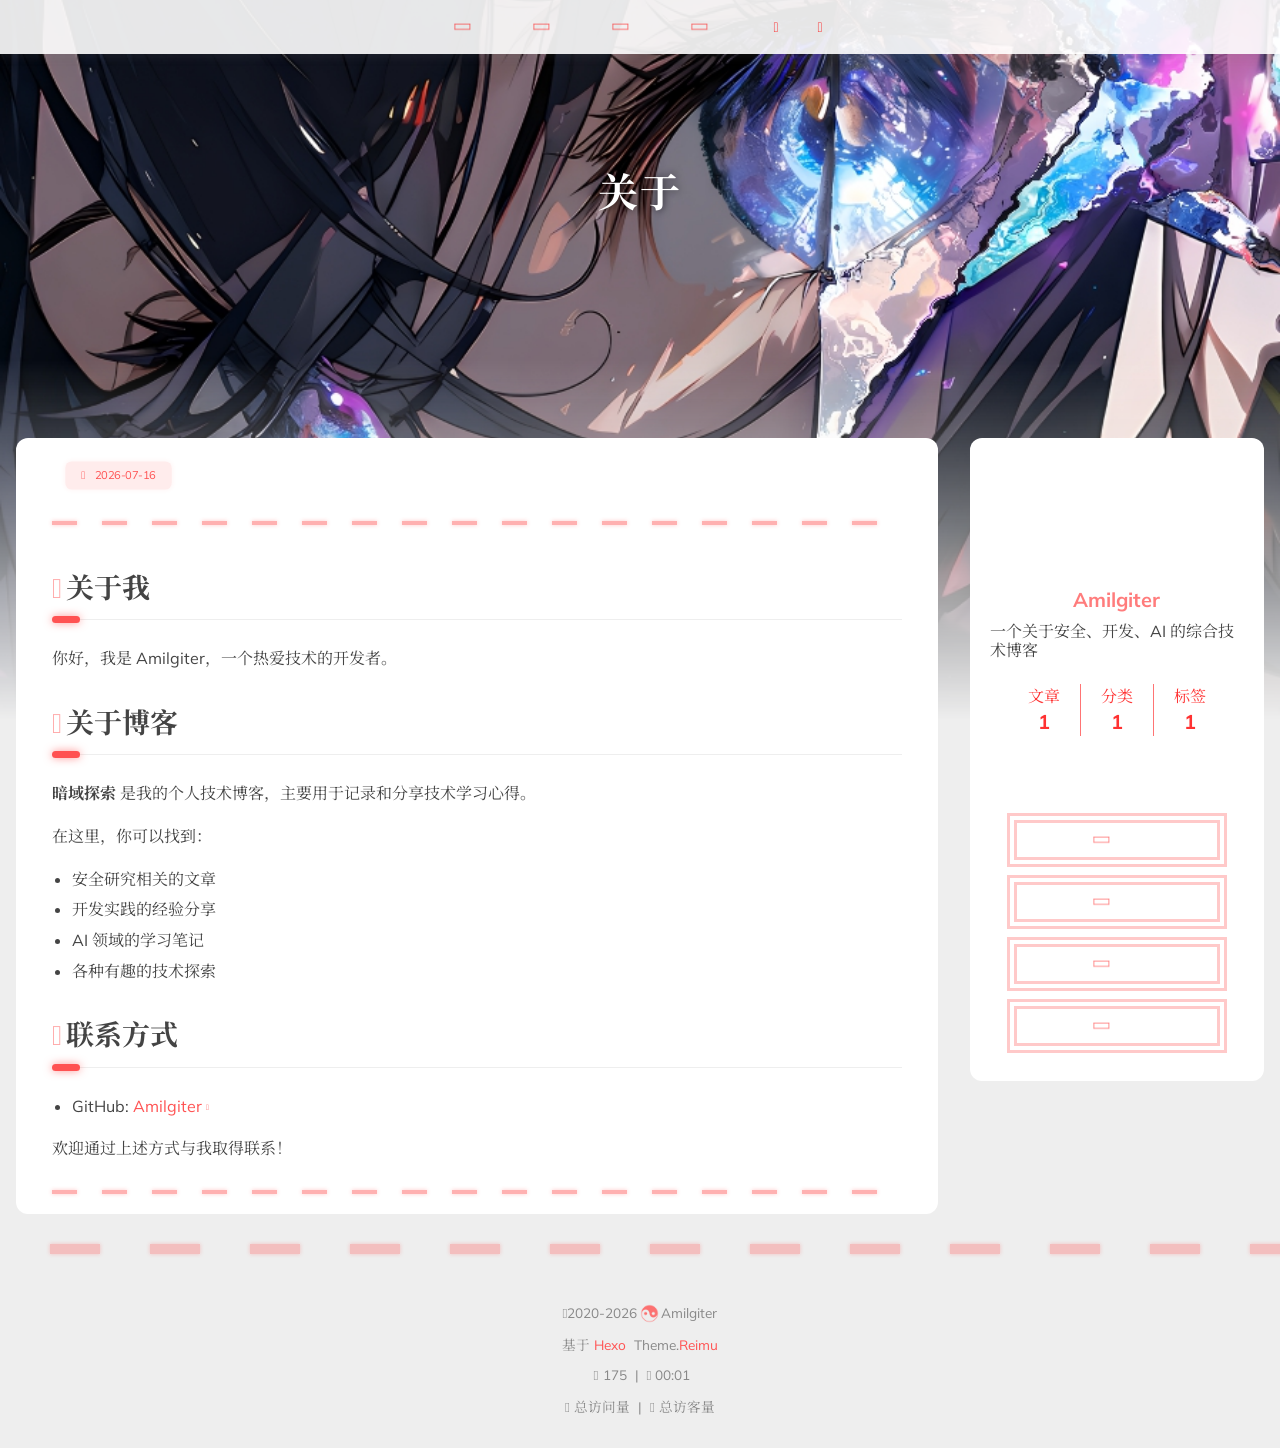
==== commit 6593de3a: "Site updated: 2026-07-16 14:03:55" ====
--- a/about/index.html
+++ b/about/index.html
@@ -128,7 +128,7 @@
 <header id="header" aria-label="Site header">
       <picture>
       </picture>
-        <img  fetchpriority="high" src="/images/banner.svg" alt="关于">
+        <img  fetchpriority="high" src="/images/banner.jpg" alt="关于">
   <div id="header-outer">
     <div id="header-title">
           <span id="logo">
@@ -413,7 +413,7 @@
           stripContent: "关于我你好，我是 Amilgiter，一个热爱技术的开发者。 关于博客暗域探索 是我的个人技术博客，主要用于记录和分享技术学习心得。 在这里，你可以找到：  安全研究相关的文章 开发实践的经验分享 AI 领域的学习笔记 各种有趣的技术探索  联系方式 GitHub: Amilgiter  欢迎通过上述方式与我取得联系！ ",
           date: "Thu Jul 16 2026 10:00:00 GMT+0800",
           updated: "Thu Jul 16 2026 13:27:30 GMT+0800",
-          cover: "/images/banner.svg",
+          cover: "/images/banner.jpg",
         };
       </script>
         
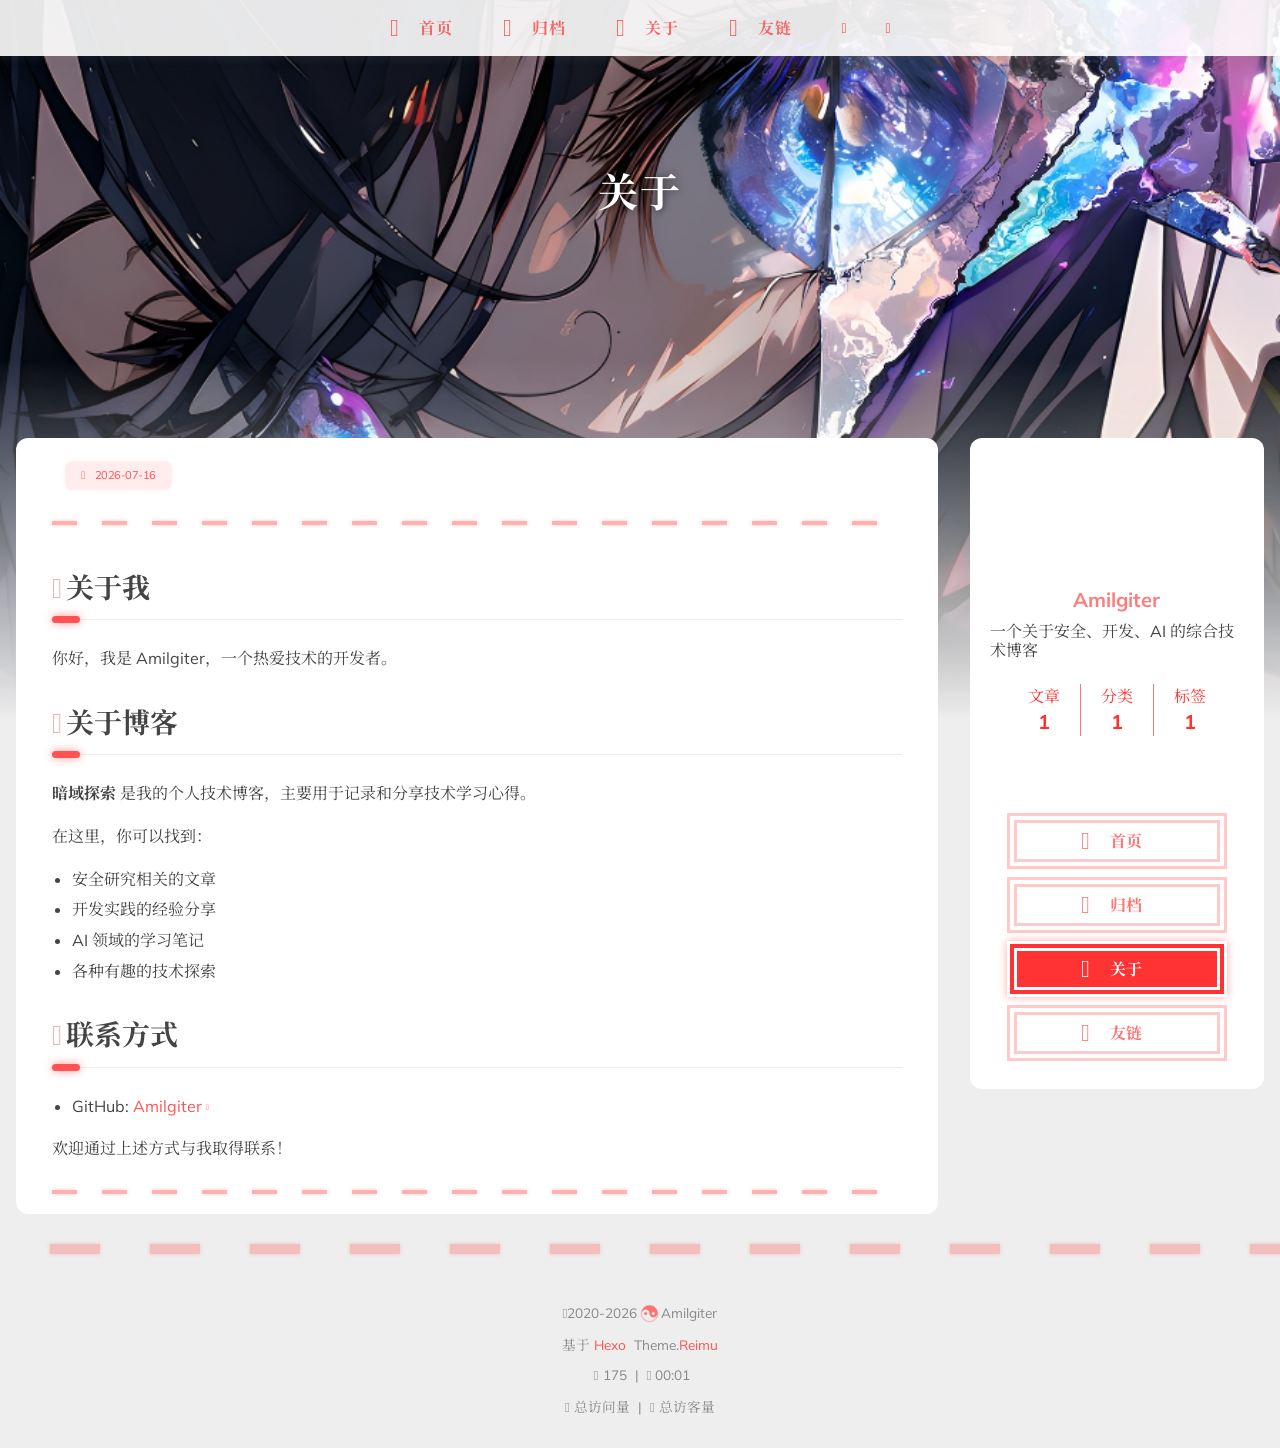
==== commit 72eb1aa9: "Site updated: 2026-07-16 14:16:15" ====
--- a/about/index.html
+++ b/about/index.html
@@ -96,28 +96,28 @@
         <div id="header-nav">
   <nav id="main-nav" aria-label="Primary navigation">
         <a class="main-nav-link-wrap" href="/">
-            <div class="main-nav-icon icon rotate">
-                &#xe62b;
+            <div class="main-nav-icon icon ">
+                  &#xf015;
             </div>
-          <span class="main-nav-link"></span>
+          <span class="main-nav-link">首页</span>
         </a>
-        <a class="main-nav-link-wrap" href="/">
-            <div class="main-nav-icon icon rotate">
-                &#xe62b;
+        <a class="main-nav-link-wrap" href="/archives">
+            <div class="main-nav-icon icon ">
+                  &#xf187;
             </div>
-          <span class="main-nav-link"></span>
+          <span class="main-nav-link">归档</span>
         </a>
-        <a class="main-nav-link-wrap" href="/">
-            <div class="main-nav-icon icon rotate">
-                &#xe62b;
+        <a class="main-nav-link-wrap" href="/about">
+            <div class="main-nav-icon icon ">
+                  &#xf007;
             </div>
-          <span class="main-nav-link"></span>
+          <span class="main-nav-link">关于</span>
         </a>
-        <a class="main-nav-link-wrap" href="/">
-            <div class="main-nav-icon icon rotate">
-                &#xe62b;
+        <a class="main-nav-link-wrap" href="/friend">
+            <div class="main-nav-icon icon ">
+                  &#xf0c1;
             </div>
-          <span class="main-nav-link"></span>
+          <span class="main-nav-link">友链</span>
         </a>
     <a id="main-nav-toggle" class="nav-icon" aria-label="Toggle navigation" role="button"></a>
   </nav>
@@ -171,32 +171,32 @@
 </div>
 <div class="sidebar-menu">
       <div class="sidebar-menu-link-wrap">
-        <a class="sidebar-menu-link-dummy" href="/" aria-label=""></a>
-          <div class="sidebar-menu-icon icon rotate">
-              &#xe62b;
-          </div>
-        <div class="sidebar-menu-link"></div>
-      </div>
-      <div class="sidebar-menu-link-wrap">
-        <a class="sidebar-menu-link-dummy" href="/" aria-label=""></a>
-          <div class="sidebar-menu-icon icon rotate">
-              &#xe62b;
-          </div>
-        <div class="sidebar-menu-link"></div>
-      </div>
-      <div class="sidebar-menu-link-wrap">
-        <a class="sidebar-menu-link-dummy" href="/" aria-label=""></a>
-          <div class="sidebar-menu-icon icon rotate">
-              &#xe62b;
-          </div>
-        <div class="sidebar-menu-link"></div>
-      </div>
-      <div class="sidebar-menu-link-wrap">
-        <a class="sidebar-menu-link-dummy" href="/" aria-label=""></a>
-          <div class="sidebar-menu-icon icon rotate">
-              &#xe62b;
-          </div>
-        <div class="sidebar-menu-link"></div>
+        <a class="sidebar-menu-link-dummy" href="/" aria-label="首页"></a>
+          <div class="sidebar-menu-icon icon ">
+                &#xf015;
+          </div>
+        <div class="sidebar-menu-link">首页</div>
+      </div>
+      <div class="sidebar-menu-link-wrap">
+        <a class="sidebar-menu-link-dummy" href="/archives" aria-label="归档"></a>
+          <div class="sidebar-menu-icon icon ">
+                &#xf187;
+          </div>
+        <div class="sidebar-menu-link">归档</div>
+      </div>
+      <div class="sidebar-menu-link-wrap">
+        <a class="sidebar-menu-link-dummy" href="/about" aria-label="关于"></a>
+          <div class="sidebar-menu-icon icon ">
+                &#xf007;
+          </div>
+        <div class="sidebar-menu-link">关于</div>
+      </div>
+      <div class="sidebar-menu-link-wrap">
+        <a class="sidebar-menu-link-dummy" href="/friend" aria-label="友链"></a>
+          <div class="sidebar-menu-icon icon ">
+                &#xf0c1;
+          </div>
+        <div class="sidebar-menu-link">友链</div>
       </div>
 </div>
 
@@ -314,32 +314,32 @@
 </div>
 <div class="sidebar-menu">
       <div class="sidebar-menu-link-wrap">
-        <a class="sidebar-menu-link-dummy" href="/" aria-label=""></a>
-          <div class="sidebar-menu-icon icon rotate">
-              &#xe62b;
-          </div>
-        <div class="sidebar-menu-link"></div>
-      </div>
-      <div class="sidebar-menu-link-wrap">
-        <a class="sidebar-menu-link-dummy" href="/" aria-label=""></a>
-          <div class="sidebar-menu-icon icon rotate">
-              &#xe62b;
-          </div>
-        <div class="sidebar-menu-link"></div>
-      </div>
-      <div class="sidebar-menu-link-wrap">
-        <a class="sidebar-menu-link-dummy" href="/" aria-label=""></a>
-          <div class="sidebar-menu-icon icon rotate">
-              &#xe62b;
-          </div>
-        <div class="sidebar-menu-link"></div>
-      </div>
-      <div class="sidebar-menu-link-wrap">
-        <a class="sidebar-menu-link-dummy" href="/" aria-label=""></a>
-          <div class="sidebar-menu-icon icon rotate">
-              &#xe62b;
-          </div>
-        <div class="sidebar-menu-link"></div>
+        <a class="sidebar-menu-link-dummy" href="/" aria-label="首页"></a>
+          <div class="sidebar-menu-icon icon ">
+                &#xf015;
+          </div>
+        <div class="sidebar-menu-link">首页</div>
+      </div>
+      <div class="sidebar-menu-link-wrap">
+        <a class="sidebar-menu-link-dummy" href="/archives" aria-label="归档"></a>
+          <div class="sidebar-menu-icon icon ">
+                &#xf187;
+          </div>
+        <div class="sidebar-menu-link">归档</div>
+      </div>
+      <div class="sidebar-menu-link-wrap">
+        <a class="sidebar-menu-link-dummy" href="/about" aria-label="关于"></a>
+          <div class="sidebar-menu-icon icon ">
+                &#xf007;
+          </div>
+        <div class="sidebar-menu-link">关于</div>
+      </div>
+      <div class="sidebar-menu-link-wrap">
+        <a class="sidebar-menu-link-dummy" href="/friend" aria-label="友链"></a>
+          <div class="sidebar-menu-icon icon ">
+                &#xf0c1;
+          </div>
+        <div class="sidebar-menu-link">友链</div>
       </div>
 </div>
 
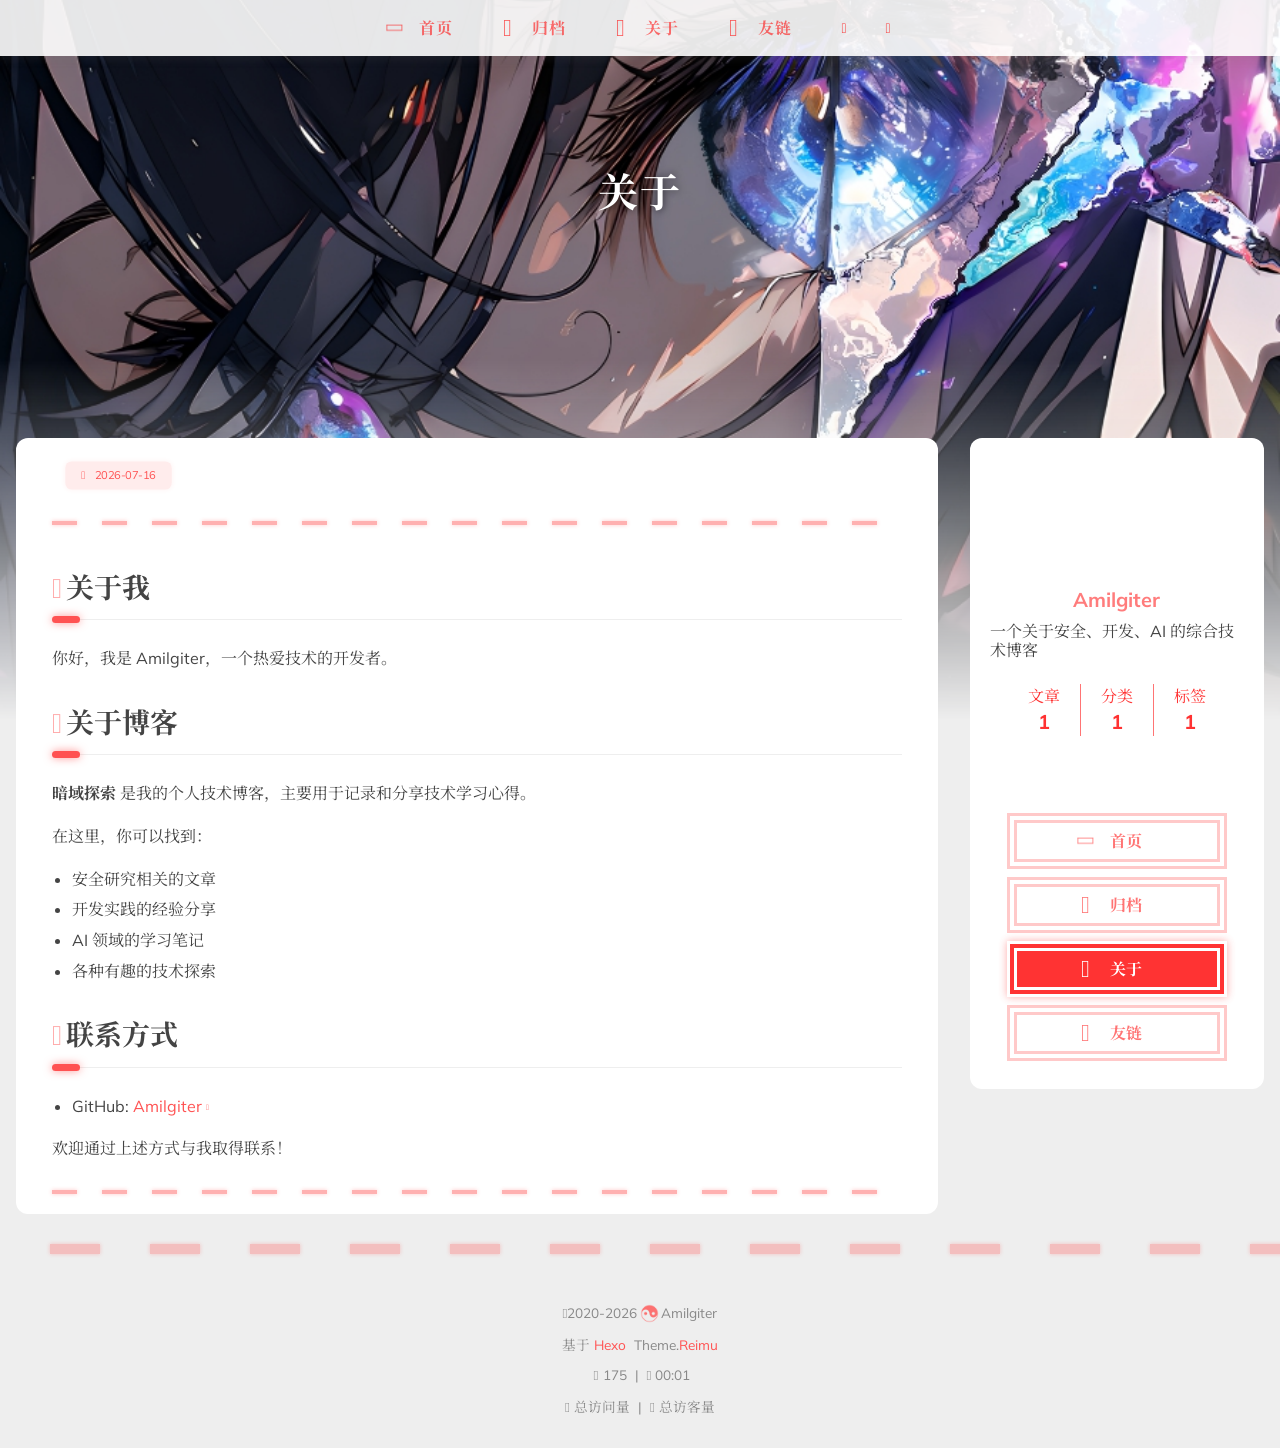
==== commit 3ae43957: "Site updated: 2026-07-16 14:19:25" ====
--- a/about/index.html
+++ b/about/index.html
@@ -96,26 +96,26 @@
         <div id="header-nav">
   <nav id="main-nav" aria-label="Primary navigation">
         <a class="main-nav-link-wrap" href="/">
-            <div class="main-nav-icon icon ">
-                  &#xf015;
+            <div class="main-nav-icon icon rotate">
+                  &#xe62b;
             </div>
           <span class="main-nav-link">首页</span>
         </a>
         <a class="main-nav-link-wrap" href="/archives">
             <div class="main-nav-icon icon ">
-                  &#xf187;
+                  &#xe605;
             </div>
           <span class="main-nav-link">归档</span>
         </a>
         <a class="main-nav-link-wrap" href="/about">
             <div class="main-nav-icon icon ">
-                  &#xf007;
+                  &#xe628;
             </div>
           <span class="main-nav-link">关于</span>
         </a>
         <a class="main-nav-link-wrap" href="/friend">
             <div class="main-nav-icon icon ">
-                  &#xf0c1;
+                  &#xe639;
             </div>
           <span class="main-nav-link">友链</span>
         </a>
@@ -172,29 +172,29 @@
 <div class="sidebar-menu">
       <div class="sidebar-menu-link-wrap">
         <a class="sidebar-menu-link-dummy" href="/" aria-label="首页"></a>
-          <div class="sidebar-menu-icon icon ">
-                &#xf015;
+          <div class="sidebar-menu-icon icon rotate">
+                &#xe62b;
           </div>
         <div class="sidebar-menu-link">首页</div>
       </div>
       <div class="sidebar-menu-link-wrap">
         <a class="sidebar-menu-link-dummy" href="/archives" aria-label="归档"></a>
           <div class="sidebar-menu-icon icon ">
-                &#xf187;
+                &#xe605;
           </div>
         <div class="sidebar-menu-link">归档</div>
       </div>
       <div class="sidebar-menu-link-wrap">
         <a class="sidebar-menu-link-dummy" href="/about" aria-label="关于"></a>
           <div class="sidebar-menu-icon icon ">
-                &#xf007;
+                &#xe628;
           </div>
         <div class="sidebar-menu-link">关于</div>
       </div>
       <div class="sidebar-menu-link-wrap">
         <a class="sidebar-menu-link-dummy" href="/friend" aria-label="友链"></a>
           <div class="sidebar-menu-icon icon ">
-                &#xf0c1;
+                &#xe639;
           </div>
         <div class="sidebar-menu-link">友链</div>
       </div>
@@ -315,29 +315,29 @@
 <div class="sidebar-menu">
       <div class="sidebar-menu-link-wrap">
         <a class="sidebar-menu-link-dummy" href="/" aria-label="首页"></a>
-          <div class="sidebar-menu-icon icon ">
-                &#xf015;
+          <div class="sidebar-menu-icon icon rotate">
+                &#xe62b;
           </div>
         <div class="sidebar-menu-link">首页</div>
       </div>
       <div class="sidebar-menu-link-wrap">
         <a class="sidebar-menu-link-dummy" href="/archives" aria-label="归档"></a>
           <div class="sidebar-menu-icon icon ">
-                &#xf187;
+                &#xe605;
           </div>
         <div class="sidebar-menu-link">归档</div>
       </div>
       <div class="sidebar-menu-link-wrap">
         <a class="sidebar-menu-link-dummy" href="/about" aria-label="关于"></a>
           <div class="sidebar-menu-icon icon ">
-                &#xf007;
+                &#xe628;
           </div>
         <div class="sidebar-menu-link">关于</div>
       </div>
       <div class="sidebar-menu-link-wrap">
         <a class="sidebar-menu-link-dummy" href="/friend" aria-label="友链"></a>
           <div class="sidebar-menu-icon icon ">
-                &#xf0c1;
+                &#xe639;
           </div>
         <div class="sidebar-menu-link">友链</div>
       </div>
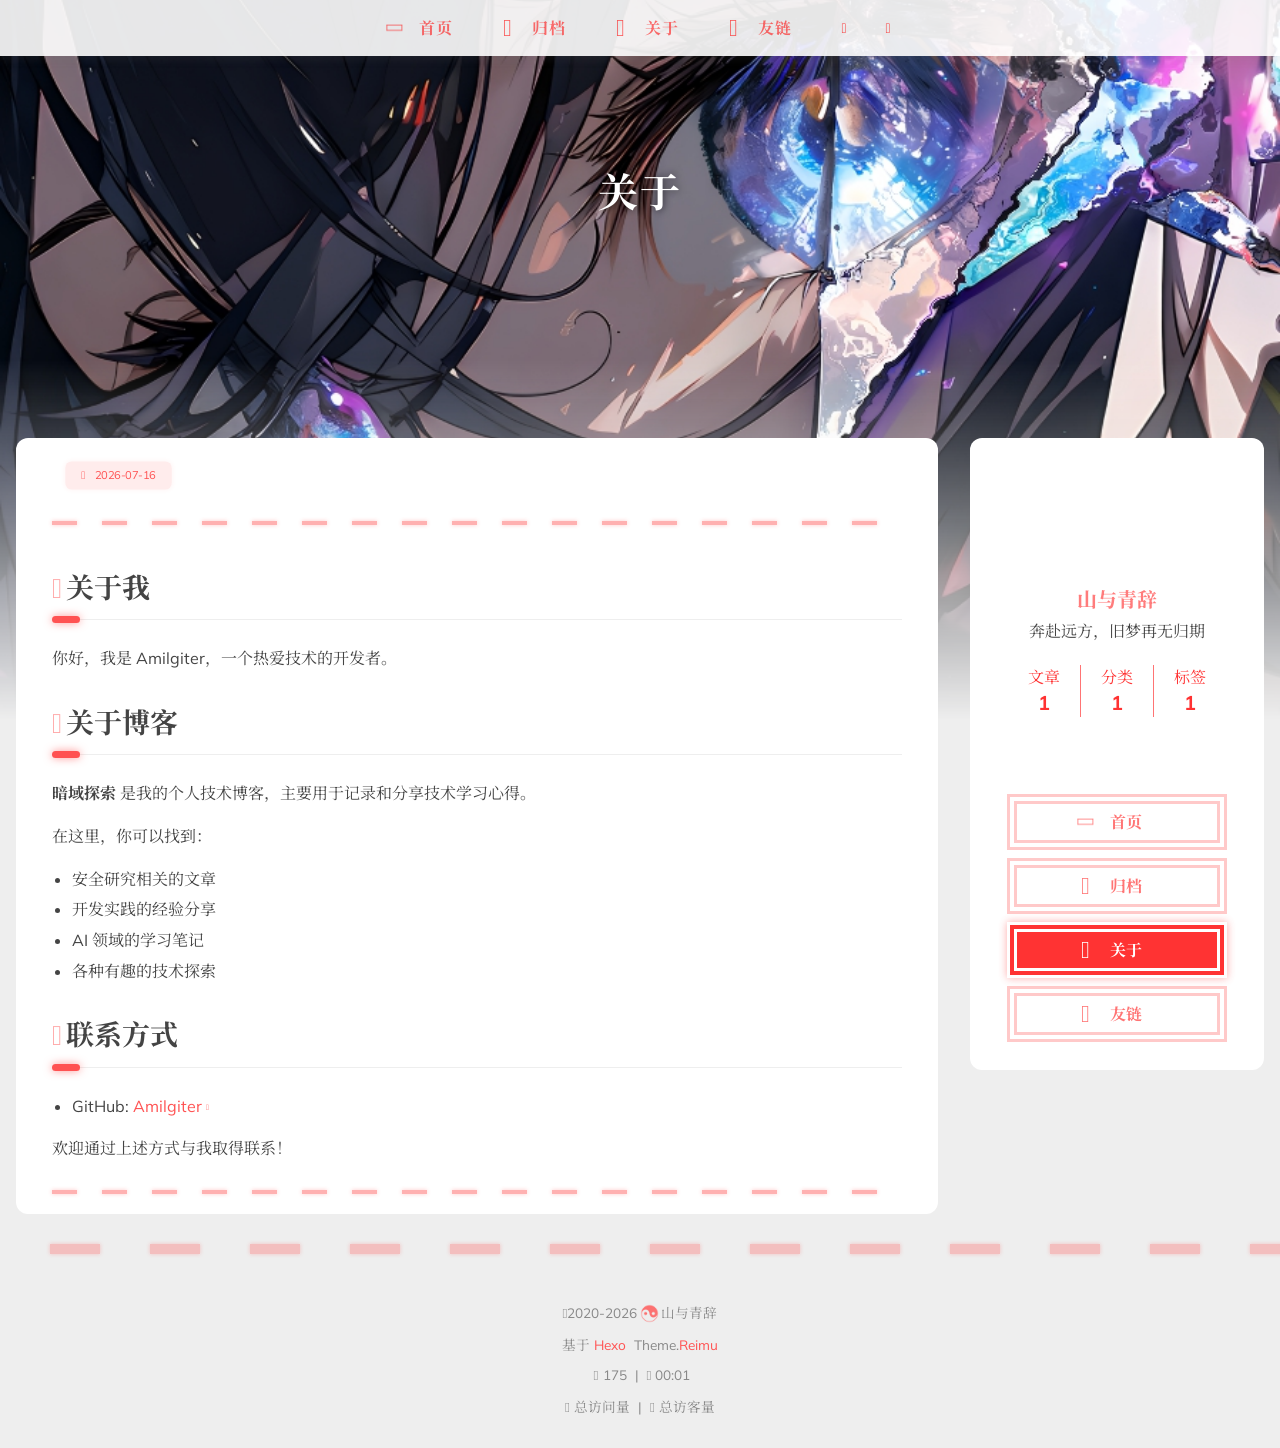
==== commit a1e010e9: "Site updated: 2026-07-16 15:44:51" ====
--- a/about/index.html
+++ b/about/index.html
@@ -27,7 +27,7 @@
 <meta property="og:image" content="https://amilgiter.github.io/images/banner.webp">
 <meta property="article:published_time" content="2026-07-16T02:00:00.000Z">
 <meta property="article:modified_time" content="2026-07-16T05:27:30.358Z">
-<meta property="article:author" content="Amilgiter">
+<meta property="article:author" content="山与青辞">
 <meta name="twitter:card" content="summary">
 <meta name="twitter:image" content="https://amilgiter.github.io/images/banner.webp">
     <link rel="alternate" href="/atom.xml" title="暗域探索" type="application/atom+xml">
@@ -146,9 +146,9 @@
   <div class="sidebar-wrapper">
     <div class="sidebar-wrap" data-aos="fade-up">
         <div class="sidebar-author">
-  <img data-src="/avatar/avatar.webp" data-sizes="auto" alt="Amilgiter" class="lazyload">
-  <div class="sidebar-author-name">Amilgiter</div>
-  <div class="sidebar-description">一个关于安全、开发、AI 的综合技术博客</div>
+  <img data-src="/avatar/avatar.jpg" data-sizes="auto" alt="山与青辞" class="lazyload">
+  <div class="sidebar-author-name">山与青辞</div>
+  <div class="sidebar-description">奔赴远方，旧梦再无归期</div>
 </div>
 <div class="sidebar-state">
   <div class="sidebar-state-article">
@@ -257,7 +257,7 @@
       <span class="icon-copyright"></span>
         2020-2026
         <span class="footer-info-sep rotate"></span>
-      Amilgiter
+      山与青辞
     </div>
       <div>
         基于&nbsp;<a href="https://hexo.io/" rel="noopener nofollow noreferrer" target="_blank">Hexo</a>&nbsp;
@@ -289,9 +289,9 @@
       <nav id="mobile-nav" aria-label="Mobile navigation">
   <div class="sidebar-wrap">
       <div class="sidebar-author">
-  <img data-src="/avatar/avatar.webp" data-sizes="auto" alt="Amilgiter" class="lazyload">
-  <div class="sidebar-author-name">Amilgiter</div>
-  <div class="sidebar-description">一个关于安全、开发、AI 的综合技术博客</div>
+  <img data-src="/avatar/avatar.jpg" data-sizes="auto" alt="山与青辞" class="lazyload">
+  <div class="sidebar-author-name">山与青辞</div>
+  <div class="sidebar-description">奔赴远方，旧梦再无归期</div>
 </div>
 <div class="sidebar-state">
   <div class="sidebar-state-article">
@@ -405,7 +405,7 @@
       
       <script data-pjax>
         window.REIMU_POST = {
-          author: "Amilgiter",
+          author: "山与青辞",
           title: "关于",
           url: "https://amilgiter.github.io/about/index.html",
           excerpt: "",
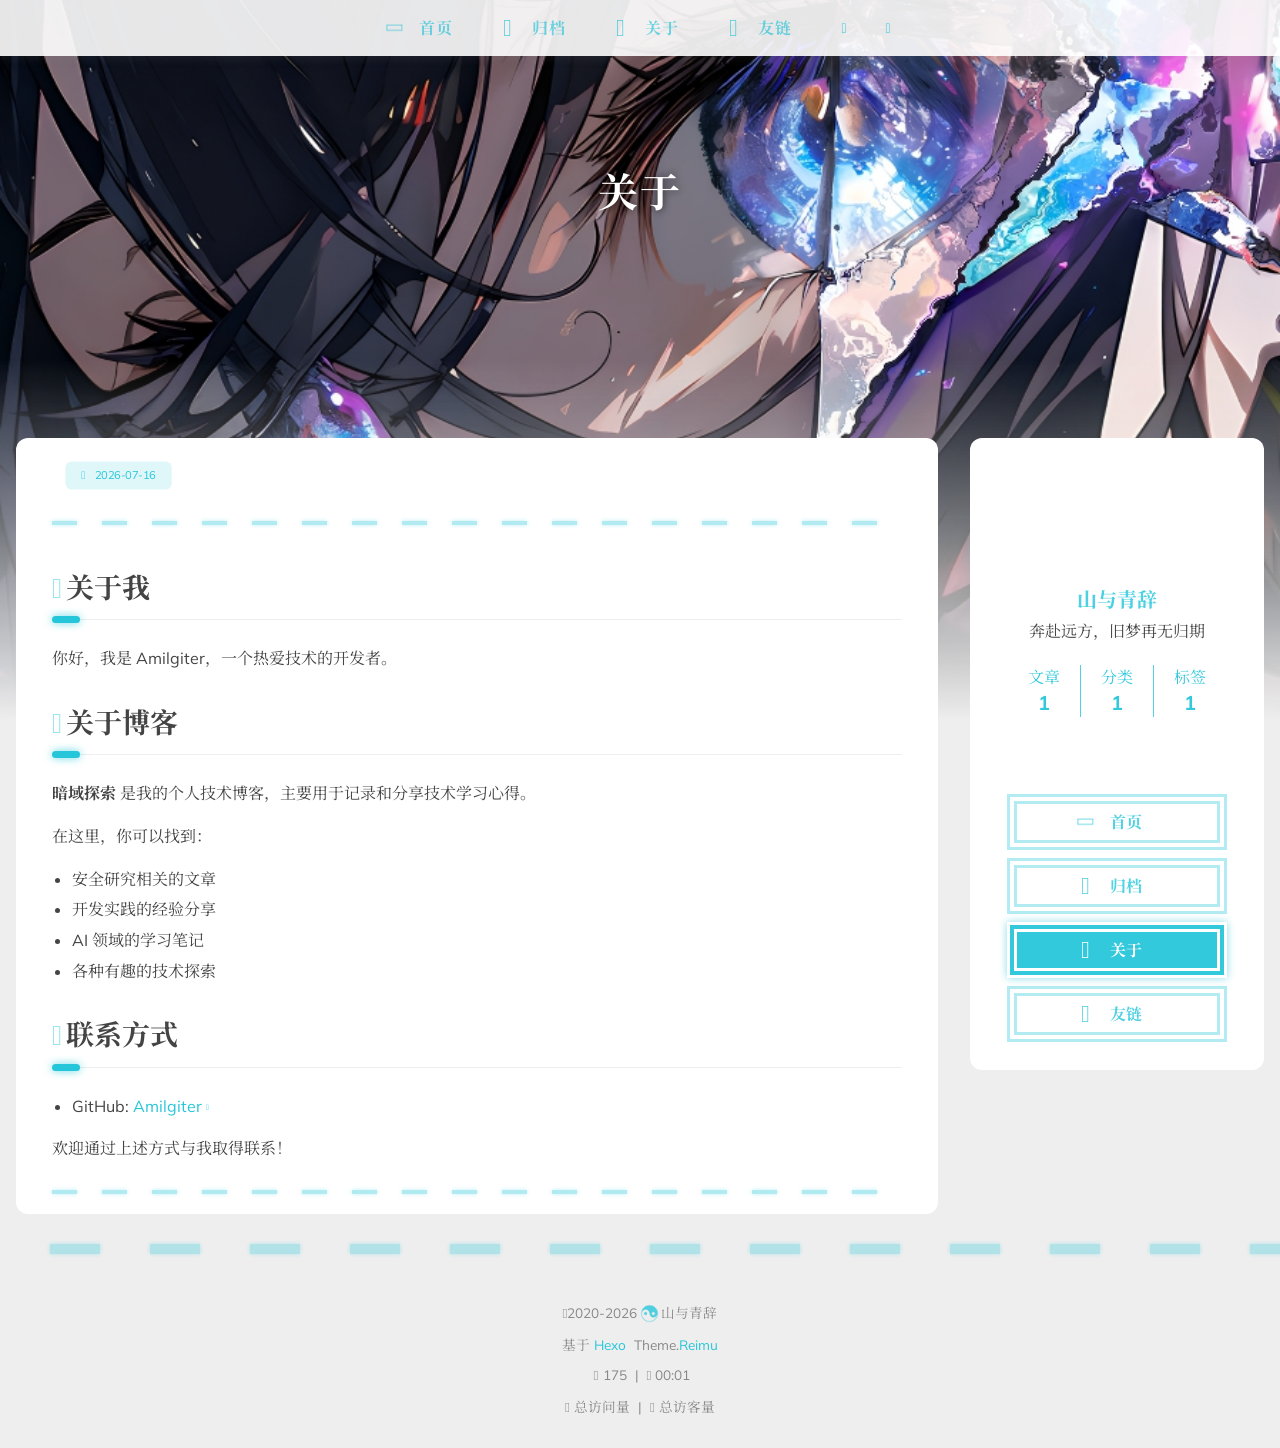
==== commit c56470b6: "Site updated: 2026-07-16 17:40:34" ====
--- a/about/index.html
+++ b/about/index.html
@@ -31,7 +31,7 @@
 <meta name="twitter:card" content="summary">
 <meta name="twitter:image" content="https://amilgiter.github.io/images/banner.webp">
     <link rel="alternate" href="/atom.xml" title="暗域探索" type="application/atom+xml">
-    <link rel="shortcut icon" href="/images/favicon.ico">
+    <link rel="shortcut icon" href="/images/favicon.png">
   
 <link rel="stylesheet" href="/css/style.css">
 
--- a/css/style.css
+++ b/css/style.css
@@ -1,12 +1,12 @@
 :root {
-  --red-0: #ff0000;
-  --red-1: #ff5252;
-  --red-2: #ff7c7c;
-  --red-3: #ffafaf;
-  --red-4: #ffd0d0;
-  --red-5: #ffecec;
-  --red-5-5: #fff3f3;
-  --red-6: #fff7f7;
+  --red-0: #00bcd4;
+  --red-1: #26c6da;
+  --red-2: #4dd0e1;
+  --red-3: #80deea;
+  --red-4: #b2ebf2;
+  --red-5: #e0f7fa;
+  --red-5-5: #f0fbfe;
+  --red-6: #ffffff;
   --grey-9: #888;
   --grey-7: var(--color-default);
   --color-archive-year: #000;
@@ -24,19 +24,19 @@
   --color-meta-shadow: var(--red-6);
   --color-hover-shadow: rgba(120,120,120,0.15);
   --color-h2-after: var(--red-1);
-  --color-red-6-shadow: rgba(255, 78, 78, 0.6);
-  --color-red-3-shadow: rgba(255, 78, 78, 0.3);
+  --color-red-6-shadow: rgba(0, 188, 212, 0.6);
+  --color-red-3-shadow: rgba(0, 188, 212, 0.3);
   --highlight-nav: #f5f5f5;
   --highlight-scrollbar: #d6d6d6;
   --highlight-background: #fdfdfd;
   --highlight-selection: #e9e9e988;
   --highlight-foreground: #24292e;
   --highlight-comment: #7d7d7d;
-  --highlight-red: #d73a49;
+  --highlight-red: #00bcd4;
   --highlight-orange: #e36209;
   --highlight-yellow: #cb911d;
   --highlight-green: #22863a;
-  --highlight-aqua: #005cc5;
+  --highlight-aqua: #00bcd4;
   --highlight-blue: #032f62;
   --highlight-purple: #6f42c1;
   --highlight-deletion: #b31d28;
@@ -57,10 +57,10 @@
 }
 [data-theme='dark']:root {
   --red-0: var(--red-1);
-  --red-4: rgba(255, 208, 208, 0.5);
-  --red-5: rgba(255,228,228,0.15);
-  --red-5-5: rgba(255,236,236,0.05);
-  --red-6: rgba(255, 243, 243, 0.2);
+  --red-4: rgba(0, 188, 212, 0.5);
+  --red-5: rgba(0, 188, 212, 0.15);
+  --red-5-5: rgba(0, 188, 212, 0.05);
+  --red-6: rgba(0, 188, 212, 0.2);
   --color-archive-year: #999;
   --color-default: #999;
   --color-border: var(--red-5);
@@ -79,11 +79,11 @@
   --highlight-selection: #51515155;
   --highlight-foreground: #c9d1d9;
   --highlight-comment: #8b949e;
-  --highlight-red: #ff7b72;
+  --highlight-red: #4dd0e1;
   --highlight-orange: #ffa657;
   --highlight-yellow: #ffcc66;
   --highlight-green: #7ee787;
-  --highlight-aqua: #a5d6ff;
+  --highlight-aqua: #4dd0e1;
   --highlight-blue: #79c0ff;
   --highlight-purple: #d2a8ff;
   --highlight-deletion: #ffa198;
